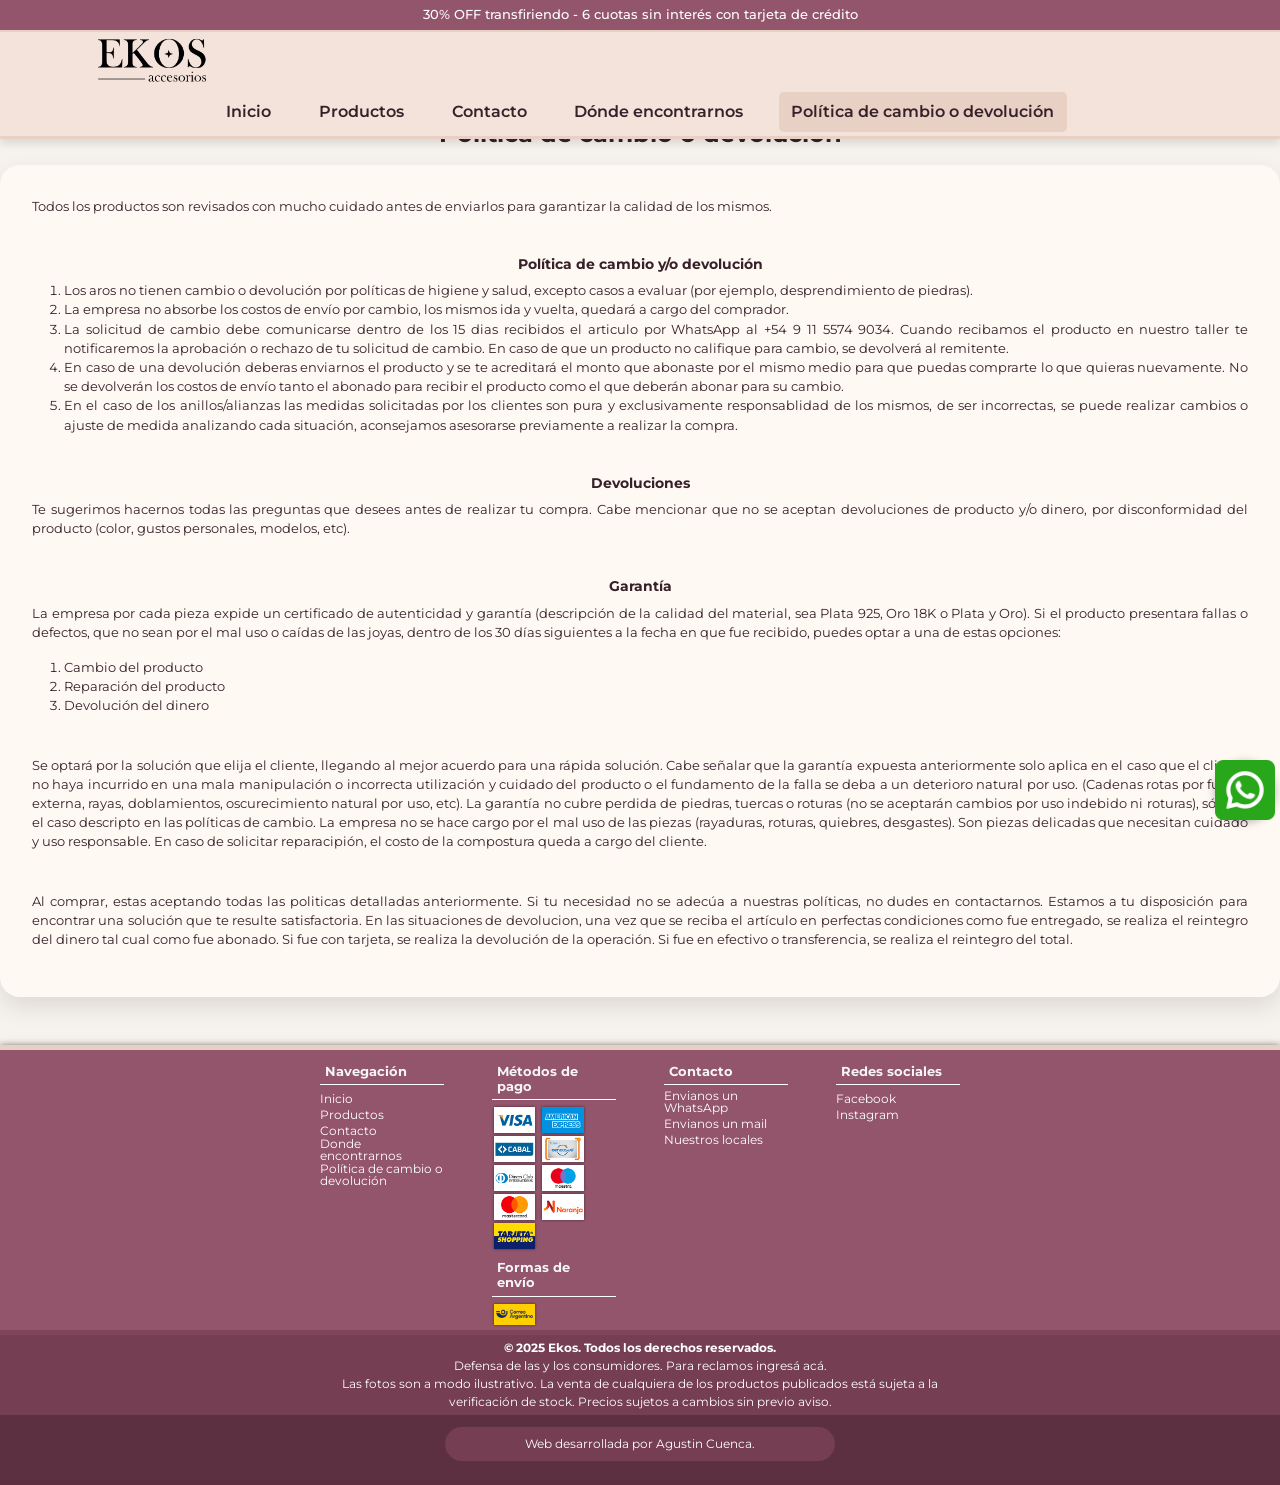
==== pages/cambio-dev.html @ c3f87c83 "feat | sitemap agregado y modificaciones de scss" ====
<!DOCTYPE html>
<html lang="es">
<head>
    <!-- metadatos -->
    <meta charset="UTF-8">
    <meta name="viewport" content="width=device-width, initial-scale=1.0">
    <meta name="description" content="Bienvenido a EKOS Accesorios. Tienda online de joyería fina. Encontrá collares, aros y pulseras de diseño con envíos a todo el país. 30% OFF transferencia - 6 cuotas sin interés. ¡Conoce más!">
    <meta name="keywords" content=" ">
    <meta name="author" content="Agustin Cuenca">
    <meta name="robots" content="index, follow">
    <!-- bootstrap -->
    <link href="https://cdn.jsdelivr.net/npm/bootstrap@5.3.6/dist/css/bootstrap.min.css" rel="stylesheet" integrity="sha384-4Q6Gf2aSP4eDXB8Miphtr37CMZZQ5oXLH2yaXMJ2w8e2ZtHTl7GptT4jmndRuHDT" crossorigin="anonymous">  
    <!-- icono --> 
    <link rel="shortcut icon" href="../multimedia/marca/icono4.png">
    <!-- fuentes -->
    <link rel="preconnect" href="https://fonts.googleapis.com">
    <link rel="preconnect" href="https://fonts.gstatic.com" crossorigin>
    <link href="https://fonts.googleapis.com/css2?family=Lexend:wght@100..900&family=Montserrat:ital,wght@0,100..900;1,100..900&display=swap" rel="stylesheet">
    <!-- .css -->
    <link rel="stylesheet" href="../styles/style.css">  
    <title>EKOS - Política de Cambio o Devolución</title>
</head>
<body>
    <section class="page-container"> 
        <header>
            <section class="top-bar">
                <p>30% OFF transfiriendo - 6 cuotas sin interés con tarjeta de crédito</p>
            </section>
            <section class="logo">
                <a href="index.html"><img src="../multimedia/marca/logo.png" alt="logo"></a>
            </section>
            <nav>
                <ul>
                    <li><a href="../index.html">Inicio</a></li>
                    <li><a href="./productos.html">Productos</a></li>
                    <li><a href="./contacto.html">Contacto</a></li>
                    <li><a href="./ubicacion.html">Dónde encontrarnos</a></li>
                    <li><a href="./cambio-dev.html">Política de cambio o devolución</a></li>
                </ul>
            </nav>
        </header>
        <main class="content">
            <h2>Política de cambio o devolución</h2>
            <section class="politica">
                <p>Todos los productos son revisados con mucho cuidado antes de enviarlos para garantizar la calidad de los mismos.</p><br>

                <h4>Política de cambio y/o devolución</h4>
                <ol>
                    <li>Los aros no tienen cambio o devolución por políticas de higiene y salud, excepto casos a evaluar (por ejemplo, desprendimiento de piedras).</li>
                    <li>La empresa no absorbe los costos de envío por cambio, los mismos ida y vuelta, quedará a cargo del comprador.</li>
                    <li>La solicitud de cambio debe comunicarse dentro de los 15 dias recibidos el articulo por WhatsApp al +54 9 11 5574 9034. Cuando recibamos el producto en nuestro taller te notificaremos la aprobación o rechazo de tu solicitud de cambio. En caso de que un producto no califique para cambio, se devolverá al remitente.</li>
                    <li>En caso de una devolución deberas enviarnos el producto y se te acreditará el monto que abonaste por el mismo medio para que puedas comprarte lo que quieras nuevamente. No se devolverán los costos de envío tanto el abonado para recibir el producto como el que deberán abonar para su cambio.</li>
                    <li>En el caso de los anillos/alianzas las medidas solicitadas por los clientes son pura y exclusivamente responsablidad de los mismos, de ser incorrectas, se puede realizar cambios o ajuste de medida analizando cada situación, aconsejamos asesorarse previamente a realizar la compra.</li>
                </ol><br>

                <h4>Devoluciones</h4>
                <p>Te sugerimos hacernos todas las preguntas que desees antes de realizar tu compra. Cabe mencionar que no se aceptan devoluciones de producto y/o dinero, por disconformidad del producto (color, gustos personales, modelos, etc).</p><br>
                
                <h4>Garantía</h4>
                <p>La empresa por cada pieza expide un certificado de autenticidad y garantía (descripción de la calidad del material, sea Plata 925, Oro 18K o Plata y Oro). Si el producto presentara fallas o defectos, que no sean por el mal uso o caídas de las joyas, dentro de los 30 días siguientes a la fecha en que fue recibido, puedes optar a una de estas opciones:</p>
                <ol>
                    <li>Cambio del producto</li>
                    <li>Reparación del producto</li>
                    <li>Devolución del dinero</li>
                </ol>
                
                <br>

                <p>Se optará por la solución que elija el cliente, llegando al mejor acuerdo para una rápida solución. Cabe señalar que la garantía expuesta anteriormente solo aplica en el caso que el cliente no haya incurrido en una mala manipulación o incorrecta utilización y cuidado del producto o el fundamento de la falla se deba a un deterioro natural por uso. (Cadenas rotas por fuerza externa, rayas, doblamientos, oscurecimiento natural por uso, etc). La garantía no cubre perdida de piedras, tuercas o roturas (no se aceptarán cambios por uso indebido ni roturas), sólo en el caso descripto en las políticas de cambio. La empresa no se hace cargo por el mal uso de las piezas (rayaduras, roturas, quiebres, desgastes). Son piezas delicadas que necesitan cuidado y uso responsable. En caso de solicitar reparacipión, el costo de la compostura queda a cargo del cliente.</p>
                
                <br>

                <p>Al comprar, estas aceptando todas las politicas detalladas anteriormente. Si tu necesidad no se adecúa a nuestras políticas, no dudes en contactarnos. Estamos a tu disposición para encontrar una solución que te resulte satisfactoria. En las situaciones de devolucion, una vez que se reciba el artículo en perfectas condiciones como fue entregado, se realiza el reintegro del dinero tal cual como fue abonado. Si fue con tarjeta, se realiza la devolución de la operación. Si fue en efectivo o transferencia, se realiza el reintegro del total.</p>
                
            </section>
            <!-- whatsapp button -->
            <a href="https://wa.me/+5491155749034?text=¡Hola!%20me%20interesa%20un%20producto%20de%20EKOS" class="whatsapp-float" target="_blank" title="Contactanos por WhatsApp"><img src="../multimedia/redes sociales/whatsapp-verde.png" alt="WhatsApp" ></a>
        </main>
        <footer>
            <section class="shallow-footer">
                <!-- columna de navegación -->
                <section class="footer-column">
                    <h3>Navegación</h3>
                    <ul>
                        <li><a href="../index.html">Inicio</a></li>
                        <li><a href="../pages/productos.html">Productos</a></li>
                        <li><a href="../pages/contacto.html">Contacto</a></li>
                        <li><a href="../pages/ubicacion.html">Donde encontrarnos</a></li>
                        <li><a href="../pages/cambio-dev.html">Política de cambio o devolución</a></li>
                    </ul>
                </section>
                <!-- columna de métodos de pago y formas de envío -->
                <section class="footer-column">
                    <h3>Métodos de pago</h3>
                        <img src="../multimedia/metodos de pago/visa.png" alt="visa" title="Visa">
                        <img src="../multimedia/metodos de pago/american-express.png" alt="american express" title="American Express">
                        <img src="../multimedia/metodos de pago/cabal-png.png" alt="cabal" title="Cabal">
                        <img src="../multimedia/metodos de pago/cencosud.png" alt="cencosud" title="Cencosud">
                        <img src="../multimedia/metodos de pago/diners-club.png" alt="diners club" title="Diners Club">
                        <img src="../multimedia/metodos de pago/maestro.png" alt="maestro" title="Maestro">
                        <img src="../multimedia/metodos de pago/mastercard.png" alt="mastercard" title="Mastercard">
                        <img src="../multimedia/metodos de pago/naranja.png" alt="naranja" title="Naranja">
                        <img src="../multimedia/metodos de pago/tarjeta-shopping.png" alt="tarjeta shopping" title="Tarjeta Shopping">
                    <h3>Formas de envío</h3>
                        <img src="../multimedia/formas de envio/correo-argentino.png" alt="correo argentino" title="Correo Argentino">
                </section>
                <!-- columna de contacto -->
                <section class="footer-column">
                    <h3>Contacto</h3>
                    <ul>
                        <li><a href="https://wa.me/+5491155749034?text=¡Hola!%20me%20interesa%20un%20producto%20de%20EKOS" target="_blank">Envianos un WhatsApp</a></li>
                        <li><a href="https://mail.google.com/mail/?view=cm&fs=1&to=ekos.baires@gmail.com" target="_blank">Envianos un mail</a></li>
                        <li><a href="../pages/ubicacion.html">Nuestros locales</a></li>
                    </ul>
                </section>
                <!-- columna de redes sociales -->
                <section class="footer-column">
                    <h3>Redes sociales</h3>
                    <ul>
                        <li><a href="">Facebook</a></li>
                        <li><a href="https://www.instagram.com/ekos.accs?utm_source=ig_web_button_share_sheet&igsh=ZDNlZDc0MzIxNw==" target="_blank">Instagram</a></li>
                    </ul>
                </section>
            </section>
            <section class="deep-footer">
                <p><b>&copy; 2025 Ekos. Todos los derechos reservados.</b></p>
                <p>Defensa de las y los consumidores. Para reclamos <a href="https://autogestion.produccion.gob.ar/consumidores" target="_blank">ingresá acá</a>.</p>
                <p>Las fotos son a modo ilustrativo. La venta de cualquiera de los productos publicados está sujeta a la verificación de stock. Precios sujetos a cambios sin previo aviso.</p>
            </section>
            <section class="creator">
                <p>Web desarrollada por Agustin Cuenca.</p>
            </section>
        </footer>
    </section>
    <script src="../scripts/main.js"></script>
    <script src="https://cdn.jsdelivr.net/npm/bootstrap@5.3.6/dist/js/bootstrap.bundle.min.js" integrity="sha384-j1CDi7MgGQ12Z7Qab0qlWQ/Qqz24Gc6BM0thvEMVjHnfYGF0rmFCozFSxQBxwHKO" crossorigin="anonymous"></script>
</body>
</html>
---- styles/style.css ----
.carousel-wrapper {
  position: relative;
  width: 100%;
  height: auto;
  display: flex;
  margin: 0 auto;
  overflow: hidden;
  max-width: 100vw;
  box-shadow: 0 2px 8px rgba(0, 0, 0, 0.3);
}
.carousel-wrapper .carousel {
  width: 100%;
  overflow: hidden;
  position: relative;
}
.carousel-wrapper .carousel .carousel-images {
  width: 100%;
  overflow: hidden;
}
.carousel-wrapper .carousel .carousel-images .image-track {
  display: flex;
  transition: transform 0.5s ease-in-out;
  width: 100%;
}
.carousel-wrapper .carousel .carousel-images .image-track img {
  width: 100%;
  height: auto;
  object-fit: cover;
  flex-shrink: 0;
}
.carousel-wrapper .image-track img {
  max-height: 20rem;
}
@media (min-width: 768px) {
  .carousel-wrapper {
    /* Tablet styles would go here */
    /* Add your tablet-specific styles if needed */
  }
}
@media (min-width: 1024px) {
  .carousel-wrapper {
    display: flex;
    align-items: center;
    justify-content: center;
    max-width: 1200px;
    margin: 1rem auto;
    gap: 1rem;
  }
  .carousel-wrapper .carousel {
    flex: 1;
    border-radius: 10px;
    box-shadow: 0 2px 8px rgba(0, 0, 0, 0.1);
  }
  .carousel-wrapper .image-track img {
    max-height: 550px;
  }
}

.prev, .next {
  position: absolute;
  top: 50%;
  transform: translateY(-50%);
  font-size: 1.5rem;
  background-color: #f3e3db;
  border: none;
  padding: 0.3rem;
  color: #362029;
  border-radius: 5px;
  cursor: pointer;
  z-index: 2;
}
.prev.prev, .next.prev {
  left: 0;
  border-radius: 0 7px 7px 0;
}
.prev.next, .next.next {
  right: 0;
  border-radius: 7px 0px 0px 7px;
}

@media (min-width: 1024px) {
  .prev, .next {
    font-size: 2rem;
    color: white;
    background-color: #e8d0c4;
    border: none;
    border-radius: 10px;
    cursor: pointer;
    padding: 0.5rem 1rem;
    transition: background-color 0.3s, transform 0.3s ease;
    box-shadow: 0 2px 8px rgba(0, 0, 0, 0.1);
  }
  .prev:hover, .next:hover {
    background-color: #d6baab;
    transform: scale(1.04);
  }
}
.botones-de-fotos {
  display: none;
}
@media (min-width: 1024px) {
  .botones-de-fotos {
    display: flex;
    justify-content: center;
    gap: 10px;
    margin-top: 1rem;
    margin-bottom: 1rem;
  }
  .botones-de-fotos button {
    width: 14px;
    height: 14px;
    background-color: #e8d0c4;
    border: none;
    border-radius: 50%;
    cursor: pointer;
    transition: background-color 0.3s, transform 0.3s ease;
    box-shadow: 0 2px 8px rgba(0, 0, 0, 0.1);
  }
  .botones-de-fotos button.active, .botones-de-fotos button:hover {
    background-color: #d6baab;
    transform: scale(1.1);
  }
}

.beneficios {
  display: flex;
  flex-direction: column;
  justify-content: center;
  align-items: center;
  gap: 1rem;
  padding: 1.5rem;
  color: #362029;
  text-align: center;
  margin-top: auto;
}
.beneficios section {
  display: flex;
  flex-direction: column;
  align-items: center;
  padding: 0.5em;
  flex-grow: 1;
  margin: 0;
  background-color: #fff9f4;
  width: 100%;
  border-radius: 15px;
  box-shadow: 0 2px 8px rgba(0, 0, 0, 0.1);
}
.beneficios section img {
  width: 3rem;
  padding: 0.3rem;
  filter: brightness(0) saturate(100%) invert(14%) sepia(28%) saturate(798%) hue-rotate(311deg) brightness(92%) contrast(88%);
}
.beneficios section h3 {
  font-size: 0.9rem;
}
.beneficios section p {
  font-size: 0.7rem;
}
.beneficios .beneficio-1, .beneficios .beneficio-2, .beneficios .beneficio-3 {
  position: relative;
}
@media (min-width: 1024px) {
  .beneficios {
    flex-direction: row;
    justify-content: center;
    align-items: flex-start;
    gap: 6em;
    padding: 30px 10px;
    margin: 2rem;
  }
  .beneficios section {
    padding: 1em;
    max-width: 450px;
    border-radius: 20px;
    box-shadow: 0 10px 20px rgba(0, 0, 0, 0.1);
    transition: background-color 0.3s ease;
  }
  .beneficios section img {
    width: 70px;
    margin-bottom: 8px;
    transition: filter 0.3s ease;
  }
  .beneficios section h3 {
    font-size: 1rem;
    margin-bottom: 5px;
    transition: transform 0.3s ease;
  }
  .beneficios section p {
    font-size: 0.8rem;
    transition: transform 0.3s ease;
  }
  .beneficios section:hover {
    background-color: #93556c;
    color: white;
  }
  .beneficios section:hover img {
    filter: brightness(0) invert(1);
  }
  .beneficios section:hover h3, .beneficios section:hover p {
    transform: translateY(-5px);
  }
}

.presentaciones-tipo-de-producto {
  display: grid;
  grid-template-columns: 1fr;
  gap: 1rem;
  padding: 0;
  margin-bottom: 1em;
}
.presentaciones-tipo-de-producto .tipo-de-producto {
  position: relative;
  overflow: hidden;
  box-shadow: 0 2px 8px rgba(0, 0, 0, 0.2);
}
.presentaciones-tipo-de-producto .producto-contenedor {
  position: relative;
  width: 100%;
  height: auto;
}
.presentaciones-tipo-de-producto .producto-contenedor img {
  width: 100%;
  height: 200px;
  object-fit: cover;
  display: block;
}
.presentaciones-tipo-de-producto .producto-contenedor p {
  position: absolute;
  top: 50%;
  left: 50%;
  transform: translate(-50%, -50%);
  margin: 0;
  color: white;
  font-size: 1rem;
  font-weight: bold;
  text-shadow: 0px 2px 10px rgba(0, 0, 0, 0.6);
  z-index: 2;
  text-align: center;
}
@media (min-width: 1024px) {
  .presentaciones-tipo-de-producto {
    grid-template-columns: repeat(3, 1fr);
    gap: 40px;
    padding: 10px 8em;
    margin-bottom: 2em;
  }
  .presentaciones-tipo-de-producto .tipo-de-producto {
    border-radius: 15px;
    box-shadow: 0 10px 20px rgba(0, 0, 0, 0.1);
    transition: transform 0.3s ease;
  }
  .presentaciones-tipo-de-producto .tipo-de-producto:hover {
    transform: scale(1.02);
  }
  .presentaciones-tipo-de-producto .producto-contenedor {
    height: 100%;
  }
  .presentaciones-tipo-de-producto .producto-contenedor img {
    height: 600px;
    border-radius: 15px;
  }
  .presentaciones-tipo-de-producto .producto-contenedor p {
    font-size: 2rem;
  }
  .presentaciones-tipo-de-producto .producto-contenedor::before {
    content: "";
    position: absolute;
    top: 0;
    left: 0;
    width: 100%;
    height: 100%;
    background-color: rgba(0, 0, 0, 0);
    transition: background-color 0.3s ease;
    border-radius: 15px;
    z-index: 1;
    pointer-events: none;
  }
  .presentaciones-tipo-de-producto .tipo-de-producto:hover .producto-contenedor::before {
    background-color: rgba(0, 0, 0, 0.2);
  }
}

.instagram-section {
  display: flex;
  justify-content: center;
  align-items: center;
  margin: 0 0;
  max-width: 100%;
  padding: 2rem;
  flex-direction: column;
  text-align: center;
}
.instagram-section .instagram-link {
  display: flex;
  align-items: center;
  text-decoration: none;
  flex-direction: column;
}
.instagram-section .instagram-link .instagram-icon {
  width: auto;
  height: 3rem;
  filter: brightness(0) saturate(100%) invert(37%) sepia(11%) saturate(1942%) hue-rotate(286deg) brightness(97%) contrast(81%);
  margin: 0 0 0.5rem 0;
}
.instagram-section .instagram-link .instagram-text {
  display: flex;
  flex-direction: column;
  line-height: 1.1;
  text-decoration: none;
  color: #362029;
  align-items: center;
}
.instagram-section .instagram-link .instagram-text .follow-us {
  font-size: 0.8rem;
  pointer-events: none;
}
.instagram-section .instagram-link .instagram-text .account-name {
  font-weight: bold;
  font-size: 1rem;
}
@media (min-width: 1024px) {
  .instagram-section {
    margin: 4rem auto;
    max-width: 500px;
    padding: 1rem 1rem;
    flex-direction: row;
  }
  .instagram-section .instagram-link {
    flex-direction: row;
    transition: filter 0.3s ease;
  }
  .instagram-section .instagram-link .instagram-icon {
    width: 4rem;
    height: auto;
    margin-right: 0.75rem;
    transition: transform 0.3s ease, filter 0.3s ease;
  }
  .instagram-section .instagram-link .instagram-text {
    align-items: flex-start;
    transition: transform 0.3s ease;
  }
  .instagram-section .instagram-link .instagram-text .follow-us {
    font-size: 1rem;
  }
  .instagram-section .instagram-link .instagram-text .account-name {
    font-size: 1.5rem;
  }
  .instagram-section .instagram-link:hover .instagram-icon {
    transform: scale(1.05);
    filter: brightness(0) saturate(100%) invert(28%) sepia(13%) saturate(1589%) hue-rotate(287deg) brightness(97%) contrast(95%);
    cursor: pointer;
  }
  .instagram-section .instagram-link:hover .instagram-text {
    cursor: pointer;
    transform: rotate(2deg);
  }
}

.newsletter {
  display: flex;
  flex-direction: column;
  align-items: center;
  justify-content: center;
  gap: 0.3rem;
  margin: 2rem 0;
  width: 100%;
  padding: 0 1rem;
}
.newsletter label {
  color: #362029;
  font-size: 0.8rem;
}
.newsletter input[type=email] {
  padding: 0.8rem;
  border: 1px solid #ddd;
  border-radius: 10px;
  font-size: 0.8rem;
  width: 100%;
  transition: border-color 0.3s ease;
}
.newsletter input[type=email]:focus {
  border-color: #93556c;
  outline: none;
}
.newsletter button {
  font-size: 0.8rem;
  background-color: #93556c;
  color: white;
  font-weight: bold;
  padding: 0.3rem 0.3rem;
  border: none;
  border-radius: 6px;
  cursor: pointer;
  transition: background-color 0.3s ease;
  width: 100%;
  max-width: 200px;
}
.newsletter button:active {
  background-color: #80475b;
}
@media (min-width: 1024px) {
  .newsletter {
    flex-direction: row;
    gap: 0px;
    margin: 4rem 0;
    padding: 0;
  }
  .newsletter label {
    margin-right: 1rem;
  }
  .newsletter input[type=email] {
    font-size: 1rem;
    width: 400px;
    border-radius: 10px 0 0 10px;
  }
  .newsletter button {
    font-size: 1rem;
    padding: 0.8rem 1.2rem;
    border: 1px solid #93556c;
    border-radius: 0 10px 10px 0;
    width: auto;
    max-width: none;
  }
  .newsletter button:hover {
    background-color: #80475b;
  }
  .newsletter button:active {
    background-color: #6d3a4b;
  }
}

.categoria {
  margin: 2rem auto;
  padding: 0 1rem;
  margin-bottom: 2rem;
}
.categoria h3 {
  font-size: 0.8rem;
  text-align: left;
}
.categoria .galeria-productos {
  display: grid;
  grid-template-columns: repeat(2, 1fr);
  gap: 0.5rem;
}
.categoria .galeria-productos .producto {
  text-align: center;
  padding: 5px;
  background-color: #fff9f4;
  box-shadow: 0 2px 8px rgba(0, 0, 0, 0.1);
  transition: transform 0.2s ease;
  border-radius: 10px;
}
.categoria .galeria-productos .producto:hover {
  transform: scale(1.03);
}
.categoria .galeria-productos .producto img {
  width: 100%;
  max-width: 320px;
  aspect-ratio: 1/1;
  object-fit: cover;
  border-radius: 10px;
}
.categoria .galeria-productos .producto .nombre-producto {
  font-weight: 600;
  margin: 0.3rem;
  font-size: 0.8rem;
}
.categoria .galeria-productos .producto .precio-producto {
  display: flex;
  justify-content: start;
  font-size: 0.8rem;
  color: #444;
  margin: 0;
  padding: 0.2rem;
  border-top: 1px solid #362029;
}
@media (min-width: 1024px) {
  .categoria {
    margin: 1rem auto;
    padding: 0.5rem 4rem 4rem 4rem;
    max-width: 60rem;
    margin-bottom: 4rem;
    background-color: #f3e3db;
    border-radius: 15px;
    box-shadow: 0 2px 8px rgba(0, 0, 0, 0.2);
  }
  .categoria h3 {
    font-size: 25px;
  }
  .categoria .galeria-productos {
    grid-template-columns: repeat(auto-fit, minmax(220px, 1fr));
    gap: 30px;
  }
  .categoria .galeria-productos .producto {
    padding: 10px;
  }
  .categoria .galeria-productos .producto img {
    max-width: 300px;
  }
  .categoria .galeria-productos .producto .nombre-producto {
    margin: 10px 0 5px;
    font-size: 1.2rem;
  }
  .categoria .galeria-productos .producto .precio-producto {
    font-size: 1rem;
  }
}

.contacto-container {
  display: flex;
  justify-content: center;
  align-items: stretch;
  flex-wrap: wrap;
  gap: 2rem;
  margin: 3rem 1rem;
}
.contacto-container .contacto-info, .contacto-container .contacto-formulario {
  flex: 1;
  display: flex;
  flex-direction: column;
  background-color: #fff9f4;
  border-radius: 15px;
  box-shadow: 0 5px 15px rgba(0, 0, 0, 0.1);
}
.contacto-container .contacto-info, .contacto-container .contacto-formulario {
  min-width: 250px;
  max-width: 100%;
  padding: 1rem;
  min-height: 30em;
}
@media (min-width: 768px) {
  .contacto-container {
    gap: 3rem;
    margin: 3rem 2rem;
  }
  .contacto-container .contacto-info, .contacto-container .contacto-formulario {
    min-width: 280px;
    padding: 1.5rem;
    min-height: 35em;
  }
}
@media (min-width: 1024px) {
  .contacto-container {
    gap: 5rem;
    margin-top: 2rem;
    margin-bottom: 5rem;
  }
  .contacto-container .contacto-info, .contacto-container .contacto-formulario {
    min-width: 300px;
    max-width: 500px;
    padding: 2rem;
    border-radius: 20px;
    box-shadow: 0 10px 25px rgba(0, 0, 0, 0.1);
    min-height: 40em;
  }
}

.contacto-info h4, .contacto-info .contacto-formulario h4 {
  text-align: center;
  color: #362029;
}
.contacto-info p {
  text-align: center;
}
.contacto-info .info-item {
  display: flex;
  align-items: center;
  justify-content: left;
  background-color: white;
  border: 1px solid #ddd;
}
.contacto-info .info-item a {
  display: flex;
  align-items: center;
  text-decoration: none;
}
.contacto-info .info-item a p {
  margin: 0;
  display: flex;
  align-items: center;
  height: 100%;
  font-weight: 600;
  color: #362029;
  transition: color 0.3s ease;
}
.contacto-info .info-item a p:hover {
  color: #93556c;
  cursor: pointer;
}
.contacto-info .info-item img {
  height: auto;
  filter: invert(40%) sepia(15%) saturate(1342%) hue-rotate(286deg) brightness(90%) contrast(86%);
  transition: filter 0.3s ease;
}
.contacto-info .info-item img:hover {
  filter: invert(30%) sepia(22%) saturate(1080%) hue-rotate(288deg) brightness(95%) contrast(82%);
  cursor: pointer;
}
.contacto-info h4, .contacto-info .contacto-formulario h4 {
  font-size: 1rem;
  margin-bottom: 1rem;
}
.contacto-info p {
  font-size: 0.8rem;
}
.contacto-info .info-item {
  margin-top: 1.5em;
  border-radius: 8px;
  padding: 0.5rem;
}
.contacto-info .info-item img {
  width: 35px;
  margin-right: 0.8rem;
}
.contacto-info .info-item p {
  font-size: 0.8rem;
}
@media (min-width: 1024px) {
  .contacto-info h4, .contacto-info .contacto-formulario h4 {
    font-size: 1.5rem;
    margin-bottom: 1.5rem;
  }
  .contacto-info .info-item {
    margin-top: 2.5em;
    border-radius: 10px;
    padding: 1rem;
  }
  .contacto-info .info-item img {
    width: 50px;
    margin-right: 1rem;
  }
  .contacto-info .info-item p {
    font-size: 1rem;
  }
}

.contacto-formulario input[type=text], .contacto-formulario input[type=email], .contacto-formulario textarea {
  width: 100%;
  border: 1px solid #ddd;
  border-radius: 10px;
  transition: border-color 0.3s ease;
  resize: none;
}
.contacto-formulario input[type=text]:focus, .contacto-formulario input[type=email]:focus, .contacto-formulario textarea:focus {
  border-color: #93556c;
  outline: none;
}
.contacto-formulario label {
  display: block;
  margin: 1rem 0 0.3rem;
  font-weight: 600;
  color: #362029;
  font-size: 0.8rem;
}
.contacto-formulario input[type=text], .contacto-formulario input[type=email], .contacto-formulario textarea {
  padding: 0.3rem;
  font-size: 0.8rem;
}
.contacto-formulario textarea {
  height: 150px;
}
.contacto-formulario input[type=submit] {
  margin-top: 1.5rem;
  background-color: #93556c;
  color: white;
  font-weight: bold;
  padding: 0.8rem 1.2rem;
  border: none;
  border-radius: 10px;
  cursor: pointer;
  width: 100%;
  transition: background-color 0.3s ease;
  font-size: 0.8rem;
}
.contacto-formulario input[type=submit]:hover {
  background-color: #80475b;
}
@media (min-width: 1024px) {
  .contacto-formulario label {
    font-size: 1rem;
  }
  .contacto-formulario input[type=text], .contacto-formulario input[type=email], .contacto-formulario textarea {
    padding: 0.8rem;
    font-size: 1rem;
  }
  .contacto-formulario input[type=submit] {
    font-size: 1rem;
  }
}

.local {
  max-width: 100%;
  margin: 2rem 1rem;
  padding: 1rem;
  border-radius: 20px;
  background-color: #fff9f4;
  margin-bottom: 2rem;
  box-shadow: 0 10px 25px rgba(0, 0, 0, 0.1);
  font-size: 0.8rem;
  box-sizing: border-box;
}
.local h4 {
  margin-top: 0.5em;
  font-size: 1.2em;
  margin-bottom: 1.5rem;
}
.local p {
  margin-bottom: 1rem;
  font-size: 1em;
}
.local .content h3 {
  text-align: center;
  margin-bottom: 1em;
  margin-top: 1.5rem;
  font-size: 1rem;
}
.local .mapa-container {
  position: relative;
  overflow: hidden;
  border-radius: 10px;
  margin-top: 1.5rem;
}
.local .mapa-container iframe {
  width: 100%;
  height: 150px;
  border: none;
  border-radius: 10px;
}
@media (min-width: 1024px) {
  .local {
    max-width: 1500px;
    margin: 0 auto;
    padding: 2rem;
    margin-bottom: 3rem;
    font-size: 1rem;
  }
  .local h4 {
    font-size: 1.5rem;
  }
  .local .content h3 {
    margin-top: 1em;
  }
  .local .mapa-container iframe {
    height: 400px;
  }
}

.politica {
  border-radius: 20px;
  background-color: #fff9f4;
  box-shadow: 0 10px 25px rgba(0, 0, 0, 0.1);
  text-align: justify;
  max-width: 100%;
  margin: 2rem 1rem 0 1rem;
  padding: 1rem;
  margin-bottom: 2rem;
  box-sizing: border-box;
}
.politica p, .politica li {
  font-size: 0.8rem;
}
.politica h4 {
  font-size: 0.9rem;
}
@media (min-width: 1024px) {
  .politica {
    max-width: 1500px;
    margin: 0 auto;
    padding: 2rem;
    margin-bottom: 3rem;
  }
}

.top-bar {
  position: fixed;
  top: 0;
  left: 0;
  width: 100%;
  z-index: 1100;
  overflow: hidden;
  background-color: #93556c;
  color: white;
  border-bottom: 2px solid #e8d0c4;
  transition: transform 0.1s ease;
  font-size: 1rem;
  height: auto;
  padding: 3px;
}
.top-bar p {
  margin: 0;
  font-weight: 500;
  font-size: inherit;
  transition: text-shadow 0.3s ease;
  font-size: 0.5rem;
}
.top-bar.hidden {
  transform: translateY(-100%);
}
@media (min-width: 1024px) {
  .top-bar {
    height: 2rem;
    display: flex;
    justify-content: center;
    align-items: center;
    padding: 0;
  }
  .top-bar p {
    font-size: 0.8rem;
  }
  .top-bar p:hover {
    text-shadow: 0 0 10px rgba(255, 255, 255, 0.8);
  }
}

header {
  position: fixed;
  z-index: 1000;
  width: 100%;
  background-color: #f3e3db;
  border-bottom: 0.1875rem solid #e8d0c4;
  box-shadow: 0 0.3125rem 0.5rem rgba(0, 0, 0, 0.1);
  display: grid;
  grid-template-rows: auto auto auto;
  margin-top: 0rem;
  text-align: center;
}
header section {
  display: flex;
  justify-content: center;
  align-items: center;
}
header .logo img {
  height: auto;
  transition: transform 0.3s ease;
  width: 7rem;
  margin: 10px;
}
header nav {
  display: flex;
  justify-content: center;
  align-items: center;
  flex-wrap: wrap;
  width: 100%;
}
header nav ul {
  list-style: none;
  display: flex;
  flex-wrap: wrap;
  justify-content: center;
  padding: 0;
  margin: 0;
  gap: 0.2rem;
}
header nav ul li {
  display: flex;
  justify-content: center;
  align-items: center;
}
header nav ul li a {
  font-weight: 600;
  text-decoration: none;
  color: #362029;
  display: inline-block;
  border-radius: 5px;
  transition: background-color 0.3s;
  font-size: 0.7rem;
  margin: 0.2rem;
  padding: 0.2em 0.7em;
}
header nav ul li a.active {
  background-color: #e8d0c4;
}
@media (min-width: 1024px) {
  header {
    top: 1.4em;
    display: flex;
    align-items: center;
    justify-content: space-between;
    flex-wrap: wrap;
    padding: 0.1em 1em;
    transition: top 0.1s ease;
  }
  header.shifted-up {
    top: 0;
  }
  header .menu-toggle {
    display: none;
  }
  header .logo {
    margin-left: 5em;
    margin-top: 0.5rem;
  }
  header .logo img {
    max-width: 8em;
    margin: 0.3rem 0;
  }
  header .logo img:hover {
    transform: scale(0.98);
  }
  header nav ul {
    gap: 1em;
  }
  header nav ul li a {
    padding: 0.5em 0.8em;
    font-size: 1em;
    border-radius: 0.3125rem;
  }
  header nav ul li a:hover {
    background-color: #e8d0c4;
  }
}

.shallow-footer {
  font-optical-sizing: auto;
  text-align: left;
  color: white;
  border-top: 0.3125rem solid #e8d0c4;
  display: grid;
  box-sizing: border-box;
  /* Mobile styles (base) */
  background-color: #8c4e63;
  grid-template-columns: repeat(2, 1fr);
  grid-template-rows: repeat(2, auto);
  gap: 1rem;
  padding: 0.5rem;
  box-shadow: 0 0.1rem 0.4rem rgba(0, 0, 0, 0.6);
}
.shallow-footer h3 {
  text-align: left;
  border-bottom: 1px solid white;
  color: #f5f5f5;
  margin: 0;
}
.shallow-footer .footer-column ul {
  list-style: none;
  padding: 0;
  margin: 0;
}
.shallow-footer .footer-column ul li a {
  text-decoration: none;
  color: white;
  display: inline-block;
}
.shallow-footer img {
  filter: drop-shadow(0 0 0.1rem rgba(0, 0, 0, 0.5));
}
.shallow-footer ::selection {
  background-color: white;
  color: #8c4e63;
}
.shallow-footer h3 {
  font-size: 0.7rem;
  padding: 0.2rem;
}
.shallow-footer .footer-column ul li {
  line-height: 1;
}
.shallow-footer .footer-column ul li a {
  font-size: 0.7rem;
}
.shallow-footer img {
  max-width: 1.5rem;
}
@media (min-width: 768px) {
  .shallow-footer {
    /* Tablet styles would go here */
    /* Add your tablet-specific styles if needed */
  }
}
@media (min-width: 1024px) {
  .shallow-footer {
    background-color: #93556c;
    grid-template-columns: repeat(4, 1fr);
    grid-template-rows: auto;
    gap: 3em;
    padding: 0.25rem 20rem;
    box-shadow: 0 0.125rem 0.5rem rgba(0, 0, 0, 0.8);
  }
  .shallow-footer h3 {
    font-size: 0.8rem;
    padding: 0.3rem;
    margin: 0.3125rem 0;
  }
  .shallow-footer .footer-column ul li a {
    font-size: 0.75rem;
    transition: text-shadow 0.3s ease;
  }
  .shallow-footer .footer-column ul li a:hover {
    text-shadow: 0 0 4px white;
  }
  .shallow-footer img {
    max-width: 2.8rem;
    transition: transform 0.3s ease;
    padding: 0.1rem;
  }
  .shallow-footer img:hover {
    transform: scale(0.95);
  }
  .shallow-footer ::selection {
    color: #93556c;
  }
}

.deep-footer {
  font-optical-sizing: auto;
  text-align: center;
  color: white;
  background-color: #753e52;
  border-top: 5px solid #80455a;
  /* Mobile styles (base) */
  padding: 4px;
}
.deep-footer p {
  margin-bottom: 0;
}
.deep-footer p b, .deep-footer p a {
  font-size: 0.5rem;
}
.deep-footer p a {
  text-decoration: none;
  color: white;
}
.deep-footer ::selection {
  background-color: white;
  color: #93556c;
}
@media (min-width: 768px) {
  .deep-footer {
    /* Tablet styles would go here */
    /* Add your tablet-specific styles if needed */
  }
}
@media (min-width: 1024px) {
  .deep-footer {
    padding: 0.25rem 20rem;
  }
  .deep-footer p {
    font-size: 0.75rem;
  }
  .deep-footer p b, .deep-footer p a {
    font-size: 0.75rem;
  }
  .deep-footer p a {
    transition: text-shadow 0.3s ease;
  }
  .deep-footer p a:hover {
    text-shadow: 0 0 4px white;
  }
}

.creator {
  display: flex;
  justify-content: center;
  background-color: #5c3040;
  text-align: center;
  color: white;
  /* Mobile styles (base) */
  padding: 0.25rem 0rem 2rem 0rem;
}
.creator p {
  display: flex;
  justify-content: center;
  background-color: #753e52;
  border-radius: 20px;
  transition: box-shadow 0.3s ease;
}
.creator p:hover {
  box-shadow: 0 0 10px rgba(255, 255, 255, 0.6);
}
.creator ::selection {
  background-color: white;
  color: #362029;
}
.creator p {
  font-size: 0.5rem;
  margin: 0.3rem;
  padding: 0.5rem 2rem;
}
@media (min-width: 768px) {
  .creator {
    /* Tablet styles would go here */
    /* Add your tablet-specific styles if needed */
  }
}
@media (min-width: 1024px) {
  .creator {
    padding: 0.25rem 0rem 1rem 0rem;
  }
  .creator p {
    font-size: 0.75rem;
    margin: 0.5rem;
    padding: 0.5rem 5rem;
  }
}

* {
  margin: 0;
  padding: 0;
  box-sizing: border-box;
  font-family: "Montserrat", sans-serif;
  font-size: 16px;
}

body {
  padding: 0px;
  height: 100%;
  width: 100%;
  font-optical-sizing: auto;
  color: #362029;
  background-color: #f6f2ed;
}
body .page-container {
  display: flex;
  flex-direction: column;
  min-height: 100vh;
  top: 1rem;
}
body .page-container::selection {
  background-color: #93556c;
  color: white;
}
body .page-container .content {
  flex: 1;
  margin-top: 9rem;
}
body h2, body h3, body h4 {
  text-align: center;
  font-weight: bold;
}
body h2 {
  display: none;
}
body h3 {
  font-size: 1rem;
}
@media (min-width: 1024px) {
  body {
    padding: 0;
    margin-top: 6.5em;
  }
  body .page-container {
    top: 0;
  }
  body .page-container .content {
    margin-top: 0;
  }
  body h2 {
    display: block;
    padding: 1rem;
    margin: 0;
    font-size: 1.5rem;
  }
}

.whatsapp-float {
  position: fixed;
  bottom: 1rem;
  right: 1rem;
  border-radius: 8.75rem;
  z-index: 100;
  box-shadow: 0 0.125rem 0.625rem rgba(0, 0, 0, 0.3);
  display: flex;
}
.whatsapp-float img {
  width: 3rem;
  height: auto;
}
@media (min-width: 1024px) {
  .whatsapp-float {
    bottom: 5rem;
    right: 0.3rem;
    align-items: center;
    justify-content: center;
    transition: transform 0.3s ease;
  }
  .whatsapp-float img {
    width: 3.75rem;
    height: 3.75rem;
  }
  .whatsapp-float:hover {
    transform: scale(1.04);
  }
}

/*_______________________________________________________________________________________________________________________________________________________________________*/

/*# sourceMappingURL=style.css.map */
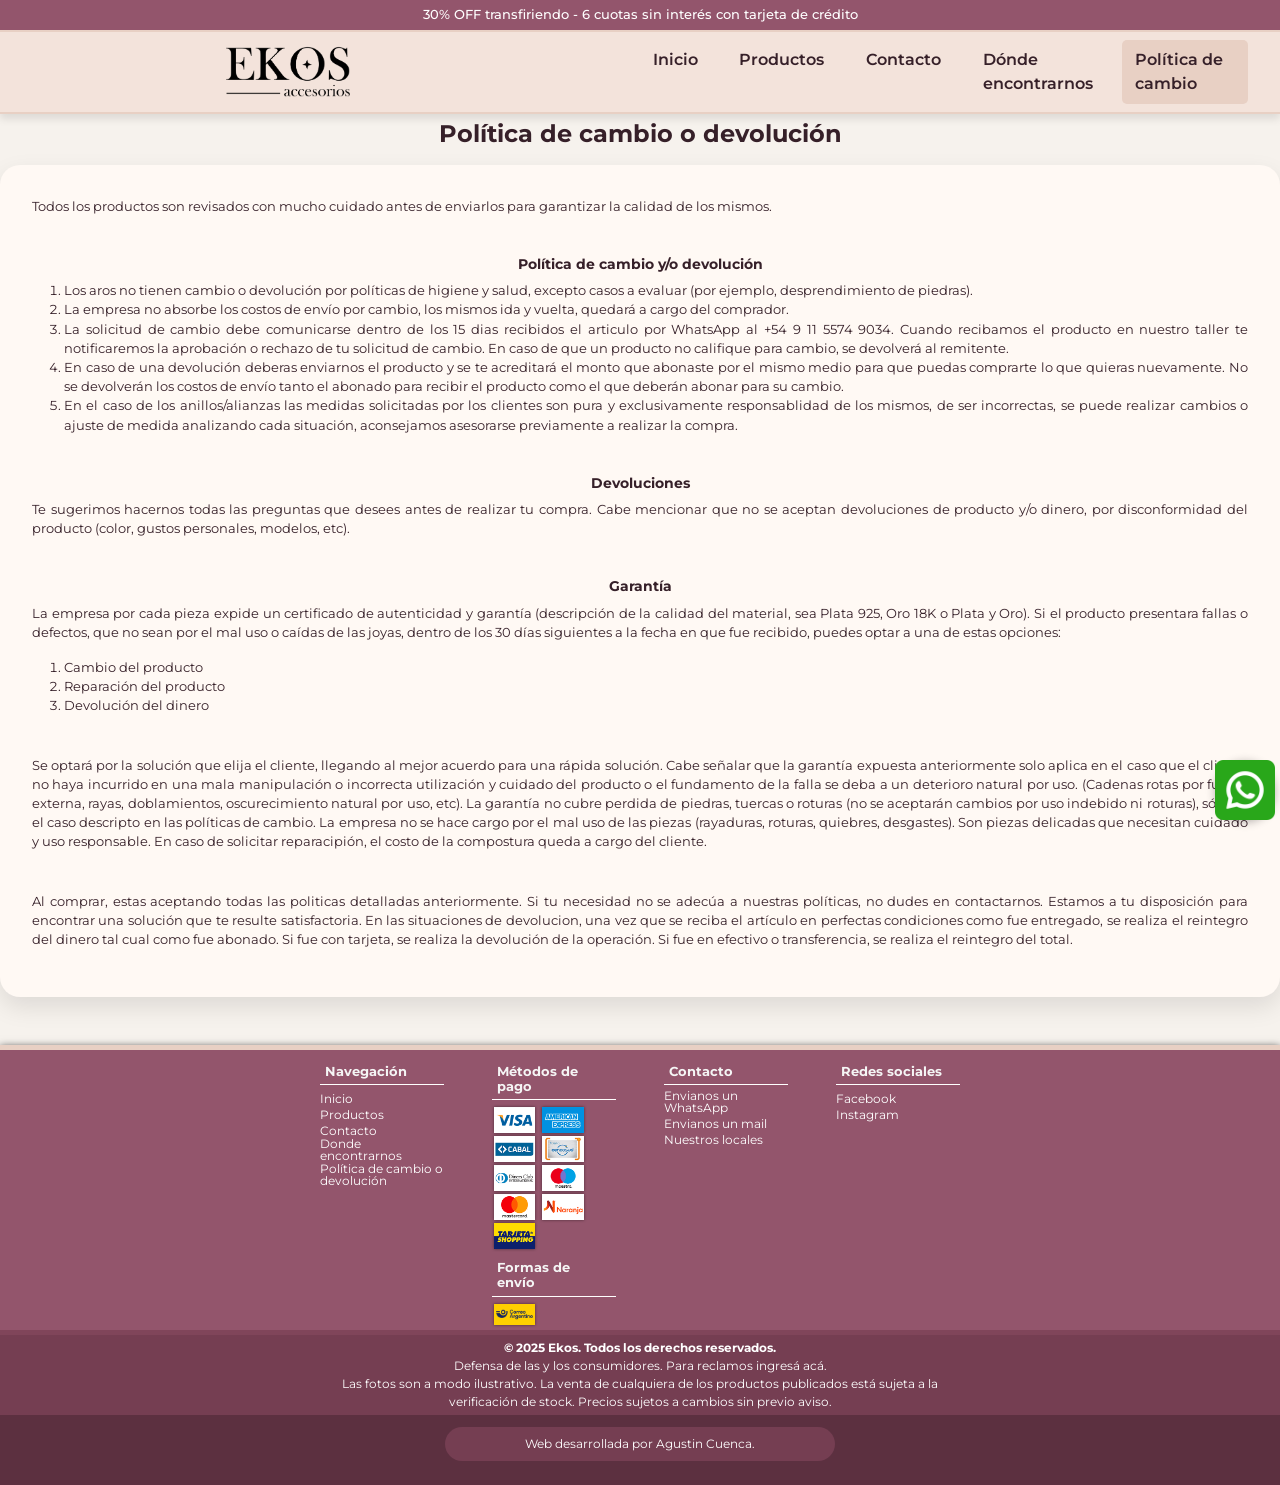
==== commit 93da691a: "feat | menú hamburguesa implementado en mobile responsive" ====
--- a/pages/cambio-dev.html
+++ b/pages/cambio-dev.html
@@ -26,18 +26,34 @@
             <section class="top-bar">
                 <p>30% OFF transfiriendo - 6 cuotas sin interés con tarjeta de crédito</p>
             </section>
-            <section class="logo">
-                <a href="index.html"><img src="../multimedia/marca/logo.png" alt="logo"></a>
-            </section>
-            <nav>
-                <ul>
-                    <li><a href="../index.html">Inicio</a></li>
-                    <li><a href="./productos.html">Productos</a></li>
-                    <li><a href="./contacto.html">Contacto</a></li>
-                    <li><a href="./ubicacion.html">Dónde encontrarnos</a></li>
-                    <li><a href="./cambio-dev.html">Política de cambio o devolución</a></li>
-                </ul>
-            </nav>
+            <div class="header-container">
+                <section class="logo">
+                    <a href="../index.html"><img src="../multimedia/marca/logo.png" alt="logo"></a>
+                </section>
+                <button class="hamburger-btn" aria-label="Menú de navegación">
+                    <span class="hamburger-icon"></span>
+                </button>
+                <nav class="desktop-nav">
+                    <ul>
+                        <li><a href="../index.html">Inicio</a></li>
+                        <li><a href="../pages/productos.html">Productos</a></li>
+                        <li><a href="../pages/contacto.html">Contacto</a></li>
+                        <li><a href="../pages/ubicacion.html">Dónde encontrarnos</a></li>
+                        <li><a href="./cambio-dev.html">Política de cambio</a></li>
+                    </ul>
+                </nav>
+                <div class="mobile-menu-panel">
+                    <button class="close-menu" aria-label="Cerrar menú">✕</button>
+                    <ul>
+                        <li><a href="../index.html">Inicio</a></li>
+                        <li><a href="../pages/productos.html">Productos</a></li>
+                        <li><a href="../pages/contacto.html">Contacto</a></li>
+                        <li><a href="../pages/ubicacion.html">Dónde encontrarnos</a></li>
+                        <li><a href="./cambio-dev.html">Política de cambio</a></li>
+                    </ul>
+                </div>
+                <div class="menu-overlay"></div>
+            </div>
         </header>
         <main class="content">
             <h2>Política de cambio o devolución</h2>
--- a/styles/style.css
+++ b/styles/style.css
@@ -4,14 +4,13 @@
   height: auto;
   display: flex;
   margin: 0 auto;
-  overflow: hidden;
   max-width: 100vw;
-  box-shadow: 0 2px 8px rgba(0, 0, 0, 0.3);
 }
 .carousel-wrapper .carousel {
   width: 100%;
   overflow: hidden;
   position: relative;
+  overflow: hidden;
 }
 .carousel-wrapper .carousel .carousel-images {
   width: 100%;
@@ -34,7 +33,6 @@
 @media (min-width: 768px) {
   .carousel-wrapper {
     /* Tablet styles would go here */
-    /* Add your tablet-specific styles if needed */
   }
 }
 @media (min-width: 1024px) {
@@ -45,11 +43,11 @@
     max-width: 1200px;
     margin: 1rem auto;
     gap: 1rem;
+    padding: 0 50px;
   }
   .carousel-wrapper .carousel {
     flex: 1;
-    border-radius: 10px;
-    box-shadow: 0 2px 8px rgba(0, 0, 0, 0.1);
+    border-radius: 15px;
   }
   .carousel-wrapper .image-track img {
     max-height: 550px;
@@ -63,36 +61,46 @@
   font-size: 1.5rem;
   background-color: #f3e3db;
   border: none;
-  padding: 0.3rem;
+  border-radius: 8px;
+  padding: 0.9rem;
   color: #362029;
-  border-radius: 5px;
   cursor: pointer;
   z-index: 2;
+  width: 1rem;
+  height: 1rem;
+  display: flex;
+  align-items: center;
+  justify-content: center;
 }
 .prev.prev, .next.prev {
-  left: 0;
-  border-radius: 0 7px 7px 0;
+  left: 10px;
 }
 .prev.next, .next.next {
-  right: 0;
-  border-radius: 7px 0px 0px 7px;
+  right: 10px;
 }
 
 @media (min-width: 1024px) {
   .prev, .next {
+    position: absolute;
+    width: 50px;
+    height: 50px;
     font-size: 2rem;
     color: white;
     background-color: #e8d0c4;
-    border: none;
-    border-radius: 10px;
-    cursor: pointer;
-    padding: 0.5rem 1rem;
+    border-radius: 1rem;
+    padding: 0;
     transition: background-color 0.3s, transform 0.3s ease;
     box-shadow: 0 2px 8px rgba(0, 0, 0, 0.1);
   }
+  .prev.prev, .next.prev {
+    left: -25px;
+  }
+  .prev.next, .next.next {
+    right: -25px;
+  }
   .prev:hover, .next:hover {
     background-color: #d6baab;
-    transform: scale(1.04);
+    transform: translateY(-50%) scale(1.04);
   }
 }
 .botones-de-fotos {
@@ -774,36 +782,38 @@
 
 .top-bar {
   position: fixed;
+  display: flex;
+  justify-content: center;
+  align-items: center;
+  text-align: center;
   top: 0;
   left: 0;
   width: 100%;
-  z-index: 1100;
-  overflow: hidden;
+  z-index: 5;
   background-color: #93556c;
   color: white;
   border-bottom: 2px solid #e8d0c4;
-  transition: transform 0.1s ease;
+  transition: all 0.3s ease;
   font-size: 1rem;
   height: auto;
+  min-height: 1.5rem;
   padding: 3px;
+  transform: translateY(0);
 }
 .top-bar p {
   margin: 0;
   font-weight: 500;
-  font-size: inherit;
+  font-size: 0.5rem;
   transition: text-shadow 0.3s ease;
-  font-size: 0.5rem;
+  padding: 0.2rem 0;
 }
 .top-bar.hidden {
   transform: translateY(-100%);
 }
 @media (min-width: 1024px) {
   .top-bar {
+    padding: 0;
     height: 2rem;
-    display: flex;
-    justify-content: center;
-    align-items: center;
-    padding: 0;
   }
   .top-bar p {
     font-size: 0.8rem;
@@ -818,97 +828,209 @@
   z-index: 1000;
   width: 100%;
   background-color: #f3e3db;
-  border-bottom: 0.1875rem solid #e8d0c4;
+  border-bottom: 2px solid #e8d0c4;
   box-shadow: 0 0.3125rem 0.5rem rgba(0, 0, 0, 0.1);
-  display: grid;
-  grid-template-rows: auto auto auto;
-  margin-top: 0rem;
-  text-align: center;
-}
-header section {
+  margin-top: 0;
+  top: var(--header-top, 1.5rem);
+  transition: top 0.3s ease;
+}
+header .header-container {
+  display: flex;
+  flex-direction: column;
+  align-items: center;
+  padding: 0.5rem 1rem;
+  position: relative;
+}
+header .header-container .logo {
+  margin-left: 0 auto;
   display: flex;
   justify-content: center;
-  align-items: center;
-}
-header .logo img {
+}
+header .header-container .logo img {
   height: auto;
+  width: 5rem;
   transition: transform 0.3s ease;
-  width: 7rem;
-  margin: 10px;
-}
-header nav {
-  display: flex;
-  justify-content: center;
-  align-items: center;
-  flex-wrap: wrap;
-  width: 100%;
-}
-header nav ul {
+}
+header .header-container .hamburger-btn {
+  display: block;
+  position: absolute;
+  left: 1rem;
+  top: 50%;
+  background: none;
+  border: none;
+  cursor: pointer;
+  padding: 10px;
+  z-index: 0;
+  transform: translateY(-50%);
+}
+header .header-container .hamburger-btn .hamburger-icon {
+  display: block;
+  width: 25px;
+  height: 3px;
+  background-color: #362029;
+  position: relative;
+  transition: all 0.3s ease;
+}
+header .header-container .hamburger-btn .hamburger-icon::before, header .header-container .hamburger-btn .hamburger-icon::after {
+  content: "";
+  position: absolute;
+  width: 100%;
+  height: 100%;
+  background-color: #362029;
+  transition: all 0.3s ease;
+  left: 0;
+}
+header .header-container .hamburger-btn .hamburger-icon::before {
+  top: -8px;
+  transform-origin: left center;
+}
+header .header-container .hamburger-btn .hamburger-icon::after {
+  top: 8px;
+  transform-origin: left center;
+}
+header .header-container .desktop-nav {
+  display: none;
+  width: 100%;
+}
+header .header-container .desktop-nav ul {
   list-style: none;
   display: flex;
   flex-wrap: wrap;
   justify-content: center;
+  gap: 0.5rem;
   padding: 0;
   margin: 0;
-  gap: 0.2rem;
-}
-header nav ul li {
-  display: flex;
-  justify-content: center;
-  align-items: center;
-}
-header nav ul li a {
+}
+header .header-container .desktop-nav ul li a {
   font-weight: 600;
   text-decoration: none;
   color: #362029;
   display: inline-block;
   border-radius: 5px;
-  transition: background-color 0.3s;
-  font-size: 0.7rem;
-  margin: 0.2rem;
-  padding: 0.2em 0.7em;
-}
-header nav ul li a.active {
+  transition: all 0.3s;
+  font-size: 0.5rem;
+  padding: 0.4rem 0.8rem;
+  background-color: rgba(232, 208, 196, 0.3);
+}
+header .header-container .desktop-nav ul li a.active {
   background-color: #e8d0c4;
 }
+header .header-container .mobile-menu-panel {
+  position: fixed;
+  top: 0;
+  left: -50%;
+  width: 50%;
+  height: 100vh;
+  background-color: #f3e3db;
+  box-shadow: 2px 0 10px rgba(0, 0, 0, 0.1);
+  z-index: 20;
+  transition: left 0.3s ease;
+  padding: 5rem 1rem 1rem;
+  overflow-y: auto;
+}
+header .header-container .mobile-menu-panel .close-menu {
+  position: absolute;
+  top: 1rem;
+  right: 1rem;
+  background: none;
+  border: none;
+  font-size: 1.5rem;
+  color: #362029;
+  cursor: pointer;
+  z-index: 1002;
+}
+header .header-container .mobile-menu-panel ul {
+  list-style: none;
+  padding: 0;
+  margin: 0;
+  display: flex;
+  flex-direction: column;
+  gap: 1rem;
+}
+header .header-container .mobile-menu-panel ul li a {
+  font-weight: 600;
+  text-decoration: none;
+  color: #362029;
+  display: block;
+  padding: 0.8rem;
+  border-radius: 5px;
+  transition: all 0.3s;
+  background-color: rgba(232, 208, 196, 0.3);
+  font-size: 0.9rem;
+}
+header .header-container .mobile-menu-panel ul li a:hover, header .header-container .mobile-menu-panel ul li a.active {
+  background-color: #e8d0c4;
+}
+header .header-container .mobile-menu-panel.active {
+  left: 0;
+}
+header .header-container .menu-overlay {
+  position: fixed;
+  top: 0;
+  left: 0;
+  width: 100%;
+  height: 100%;
+  background-color: rgba(0, 0, 0, 0.5);
+  z-index: 15;
+  opacity: 0;
+  visibility: hidden;
+  transition: all 0.3s ease;
+}
+header .header-container .menu-overlay.active {
+  opacity: 1;
+  visibility: visible;
+  pointer-events: all;
+}
 @media (min-width: 1024px) {
   header {
-    top: 1.4em;
-    display: flex;
-    align-items: center;
-    justify-content: space-between;
-    flex-wrap: wrap;
-    padding: 0.1em 1em;
-    transition: top 0.1s ease;
+    top: var(--header-top, calc(1.7em + 2rem));
   }
   header.shifted-up {
-    top: 0;
-  }
-  header .menu-toggle {
+    top: var(--header-top, 2rem);
+  }
+  header .header-container {
+    flex-direction: row;
+    grid-template-columns: 1fr 1fr;
+    padding: 0.5rem 2rem;
+    display: grid;
+  }
+  header .header-container .hamburger-btn,
+  header .header-container .mobile-menu-panel,
+  header .header-container .menu-overlay {
     display: none;
   }
-  header .logo {
-    margin-left: 5em;
-    margin-top: 0.5rem;
-  }
-  header .logo img {
-    max-width: 8em;
-    margin: 0.3rem 0;
-  }
-  header .logo img:hover {
+  header .header-container .logo {
+    margin-left: 6rem;
+    justify-self: start;
+  }
+  header .header-container .logo img {
+    width: 8rem;
+    margin-left: 6rem;
+  }
+  header .header-container .logo img:hover {
     transform: scale(0.98);
   }
-  header nav ul {
+  header .header-container .desktop-nav {
+    display: block;
+    width: auto;
+  }
+  header .header-container .desktop-nav ul {
+    flex-wrap: nowrap;
+    justify-content: flex-end;
     gap: 1em;
   }
-  header nav ul li a {
+  header .header-container .desktop-nav ul li a {
+    font-size: 1rem;
     padding: 0.5em 0.8em;
-    font-size: 1em;
-    border-radius: 0.3125rem;
-  }
-  header nav ul li a:hover {
+    background-color: transparent;
+  }
+  header .header-container .desktop-nav ul li a:hover {
     background-color: #e8d0c4;
   }
+}
+
+.no-scroll {
+  overflow: hidden;
 }
 
 .shallow-footer {
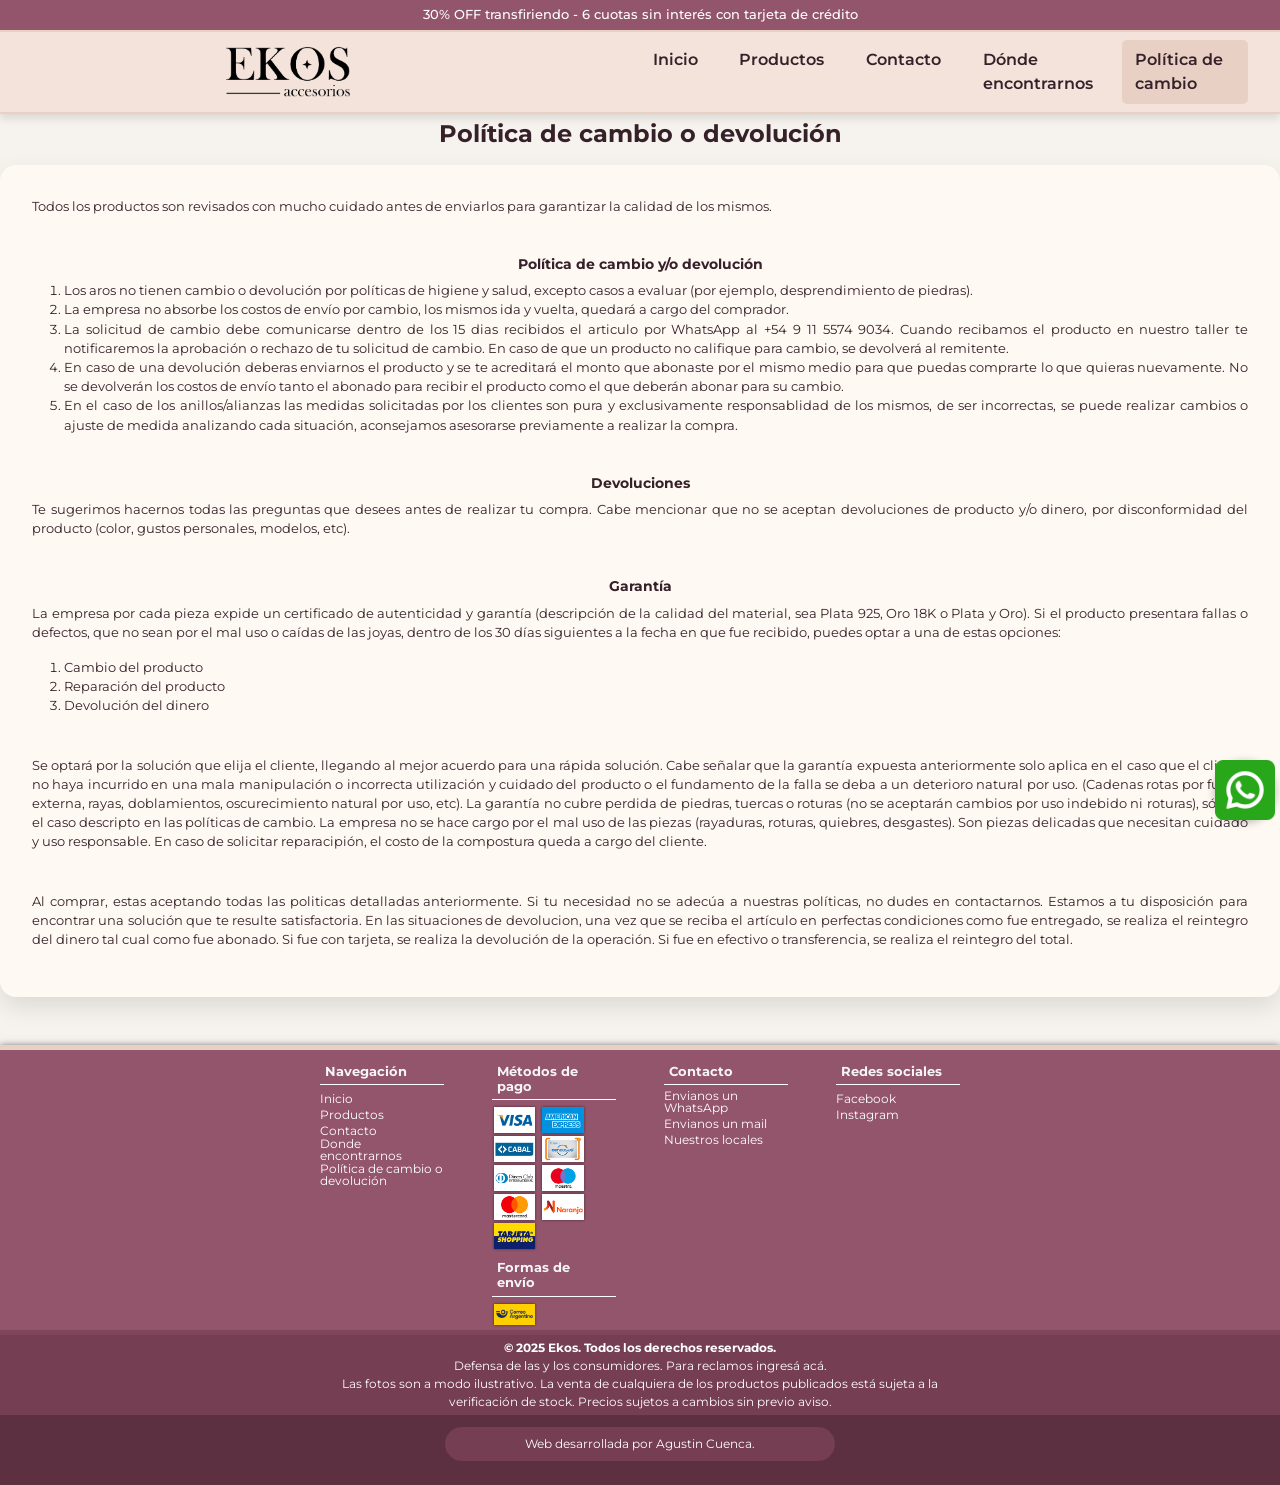
==== commit 202346eb: "feat | body.scss scroll.scss wpp-float.scss agregados | style.scss limpio | prueba.js agregado | key" ====
--- a/pages/cambio-dev.html
+++ b/pages/cambio-dev.html
@@ -1,154 +1,166 @@
 <!DOCTYPE html>
 <html lang="es">
-<head>
-    <!-- metadatos -->
-    <meta charset="UTF-8">
-    <meta name="viewport" content="width=device-width, initial-scale=1.0">
-    <meta name="description" content="Bienvenido a EKOS Accesorios. Tienda online de joyería fina. Encontrá collares, aros y pulseras de diseño con envíos a todo el país. 30% OFF transferencia - 6 cuotas sin interés. ¡Conoce más!">
-    <meta name="keywords" content=" ">
-    <meta name="author" content="Agustin Cuenca">
-    <meta name="robots" content="index, follow">
-    <!-- bootstrap -->
-    <link href="https://cdn.jsdelivr.net/npm/bootstrap@5.3.6/dist/css/bootstrap.min.css" rel="stylesheet" integrity="sha384-4Q6Gf2aSP4eDXB8Miphtr37CMZZQ5oXLH2yaXMJ2w8e2ZtHTl7GptT4jmndRuHDT" crossorigin="anonymous">  
-    <!-- icono --> 
-    <link rel="shortcut icon" href="../multimedia/marca/icono4.png">
-    <!-- fuentes -->
-    <link rel="preconnect" href="https://fonts.googleapis.com">
-    <link rel="preconnect" href="https://fonts.gstatic.com" crossorigin>
-    <link href="https://fonts.googleapis.com/css2?family=Lexend:wght@100..900&family=Montserrat:ital,wght@0,100..900;1,100..900&display=swap" rel="stylesheet">
-    <!-- .css -->
-    <link rel="stylesheet" href="../styles/style.css">  
-    <title>EKOS - Política de Cambio o Devolución</title>
-</head>
-<body>
-    <section class="page-container"> 
-        <header>
-            <section class="top-bar">
-                <p>30% OFF transfiriendo - 6 cuotas sin interés con tarjeta de crédito</p>
-            </section>
-            <div class="header-container">
-                <section class="logo">
-                    <a href="../index.html"><img src="../multimedia/marca/logo.png" alt="logo"></a>
-                </section>
-                <button class="hamburger-btn" aria-label="Menú de navegación">
-                    <span class="hamburger-icon"></span>
-                </button>
-                <nav class="desktop-nav">
-                    <ul>
-                        <li><a href="../index.html">Inicio</a></li>
-                        <li><a href="../pages/productos.html">Productos</a></li>
-                        <li><a href="../pages/contacto.html">Contacto</a></li>
-                        <li><a href="../pages/ubicacion.html">Dónde encontrarnos</a></li>
-                        <li><a href="./cambio-dev.html">Política de cambio</a></li>
-                    </ul>
-                </nav>
-                <div class="mobile-menu-panel">
-                    <button class="close-menu" aria-label="Cerrar menú">✕</button>
-                    <ul>
-                        <li><a href="../index.html">Inicio</a></li>
-                        <li><a href="../pages/productos.html">Productos</a></li>
-                        <li><a href="../pages/contacto.html">Contacto</a></li>
-                        <li><a href="../pages/ubicacion.html">Dónde encontrarnos</a></li>
-                        <li><a href="./cambio-dev.html">Política de cambio</a></li>
-                    </ul>
-                </div>
-                <div class="menu-overlay"></div>
-            </div>
-        </header>
-        <main class="content">
-            <h2>Política de cambio o devolución</h2>
-            <section class="politica">
-                <p>Todos los productos son revisados con mucho cuidado antes de enviarlos para garantizar la calidad de los mismos.</p><br>
+	<head>
+		<!-- metadatos -->
+		<meta charset="UTF-8" />
+		<meta name="viewport" content="width=device-width, initial-scale=1.0" />
+		<meta name="description" content="Bienvenido a EKOS Accesorios. Tienda online de joyería fina. Encontrá collares, aros y pulseras de diseño con envíos a todo el país. 30% OFF transferencia - 6 cuotas sin interés. ¡Conoce más!" />
+		<meta
+			name="keywords"
+			content="joyería, accesorio, accesorios, collar, collares, aro, aros, pulsera, pulseras, bijouterie, tienda online, joya, joyas, moda, diseño, regalo, regalos, Ekos, joyería fina, accesorios de moda, accesorio de moda, comprar joyas, envío a domicilio, cuotas sin interés, ofertas, Argentina, Buenos Aires, Monte Grande, Luis Guillon, Lomas de Zamora, Banfield, Llavallol" />
+		<meta name="author" content="Agustin Cuenca" />
+		<meta name="robots" content="index, follow" />
+		<!-- bootstrap -->
+		<link href="https://cdn.jsdelivr.net/npm/bootstrap@5.3.6/dist/css/bootstrap.min.css" rel="stylesheet" integrity="sha384-4Q6Gf2aSP4eDXB8Miphtr37CMZZQ5oXLH2yaXMJ2w8e2ZtHTl7GptT4jmndRuHDT" crossorigin="anonymous" />
+		<!-- icono -->
+		<link rel="shortcut icon" href="../multimedia/marca/icono4.png" />
+		<!-- fuentes -->
+		<link rel="preconnect" href="https://fonts.googleapis.com" />
+		<link rel="preconnect" href="https://fonts.gstatic.com" crossorigin />
+		<link href="https://fonts.googleapis.com/css2?family=Lexend:wght@100..900&family=Montserrat:ital,wght@0,100..900;1,100..900&display=swap" rel="stylesheet" />
+		<!-- .css -->
+		<link rel="stylesheet" href="../styles/style.css" />
+		<title>EKOS - Política de Cambio o Devolución</title>
+	</head>
+	<body>
+		<section class="page-container">
+			<h1 class="sr-only">Ekos Accesorios</h1>
+			<header>
+				<section class="top-bar">
+					<p>30% OFF transfiriendo - 6 cuotas sin interés con tarjeta de crédito</p>
+				</section>
+				<div class="header-container">
+					<section class="logo">
+						<a href="../index.html"><img src="../multimedia/marca/logo.png" alt="logo" /></a>
+					</section>
+					<button class="hamburger-btn" aria-label="Menú de navegación">
+						<span class="hamburger-icon"></span>
+					</button>
+					<nav class="desktop-nav">
+						<ul>
+							<li><a href="../index.html">Inicio</a></li>
+							<li><a href="../pages/productos.html">Productos</a></li>
+							<li><a href="../pages/contacto.html">Contacto</a></li>
+							<li><a href="../pages/ubicacion.html">Dónde encontrarnos</a></li>
+							<li><a href="./cambio-dev.html">Política de cambio</a></li>
+						</ul>
+					</nav>
+					<div class="mobile-menu-panel">
+						<button class="close-menu" aria-label="Cerrar menú">✕</button>
+						<ul>
+							<li><a href="../index.html">Inicio</a></li>
+							<li><a href="../pages/productos.html">Productos</a></li>
+							<li><a href="../pages/contacto.html">Contacto</a></li>
+							<li><a href="../pages/ubicacion.html">Dónde encontrarnos</a></li>
+							<li><a href="./cambio-dev.html">Política de cambio</a></li>
+						</ul>
+					</div>
+					<div class="menu-overlay"></div>
+				</div>
+			</header>
+			<main class="content">
+				<h2>Política de cambio o devolución</h2>
+				<section class="politica">
+					<p>Todos los productos son revisados con mucho cuidado antes de enviarlos para garantizar la calidad de los mismos.</p>
+					<br />
 
-                <h4>Política de cambio y/o devolución</h4>
-                <ol>
-                    <li>Los aros no tienen cambio o devolución por políticas de higiene y salud, excepto casos a evaluar (por ejemplo, desprendimiento de piedras).</li>
-                    <li>La empresa no absorbe los costos de envío por cambio, los mismos ida y vuelta, quedará a cargo del comprador.</li>
-                    <li>La solicitud de cambio debe comunicarse dentro de los 15 dias recibidos el articulo por WhatsApp al +54 9 11 5574 9034. Cuando recibamos el producto en nuestro taller te notificaremos la aprobación o rechazo de tu solicitud de cambio. En caso de que un producto no califique para cambio, se devolverá al remitente.</li>
-                    <li>En caso de una devolución deberas enviarnos el producto y se te acreditará el monto que abonaste por el mismo medio para que puedas comprarte lo que quieras nuevamente. No se devolverán los costos de envío tanto el abonado para recibir el producto como el que deberán abonar para su cambio.</li>
-                    <li>En el caso de los anillos/alianzas las medidas solicitadas por los clientes son pura y exclusivamente responsablidad de los mismos, de ser incorrectas, se puede realizar cambios o ajuste de medida analizando cada situación, aconsejamos asesorarse previamente a realizar la compra.</li>
-                </ol><br>
+					<h4>Política de cambio y/o devolución</h4>
+					<ol>
+						<li>Los aros no tienen cambio o devolución por políticas de higiene y salud, excepto casos a evaluar (por ejemplo, desprendimiento de piedras).</li>
+						<li>La empresa no absorbe los costos de envío por cambio, los mismos ida y vuelta, quedará a cargo del comprador.</li>
+						<li>La solicitud de cambio debe comunicarse dentro de los 15 dias recibidos el articulo por WhatsApp al +54 9 11 5574 9034. Cuando recibamos el producto en nuestro taller te notificaremos la aprobación o rechazo de tu solicitud de cambio. En caso de que un producto no califique para cambio, se devolverá al remitente.</li>
+						<li>En caso de una devolución deberas enviarnos el producto y se te acreditará el monto que abonaste por el mismo medio para que puedas comprarte lo que quieras nuevamente. No se devolverán los costos de envío tanto el abonado para recibir el producto como el que deberán abonar para su cambio.</li>
+						<li>En el caso de los anillos/alianzas las medidas solicitadas por los clientes son pura y exclusivamente responsablidad de los mismos, de ser incorrectas, se puede realizar cambios o ajuste de medida analizando cada situación, aconsejamos asesorarse previamente a realizar la compra.</li>
+					</ol>
+					<br />
 
-                <h4>Devoluciones</h4>
-                <p>Te sugerimos hacernos todas las preguntas que desees antes de realizar tu compra. Cabe mencionar que no se aceptan devoluciones de producto y/o dinero, por disconformidad del producto (color, gustos personales, modelos, etc).</p><br>
-                
-                <h4>Garantía</h4>
-                <p>La empresa por cada pieza expide un certificado de autenticidad y garantía (descripción de la calidad del material, sea Plata 925, Oro 18K o Plata y Oro). Si el producto presentara fallas o defectos, que no sean por el mal uso o caídas de las joyas, dentro de los 30 días siguientes a la fecha en que fue recibido, puedes optar a una de estas opciones:</p>
-                <ol>
-                    <li>Cambio del producto</li>
-                    <li>Reparación del producto</li>
-                    <li>Devolución del dinero</li>
-                </ol>
-                
-                <br>
+					<h4>Devoluciones</h4>
+					<p>Te sugerimos hacernos todas las preguntas que desees antes de realizar tu compra. Cabe mencionar que no se aceptan devoluciones de producto y/o dinero, por disconformidad del producto (color, gustos personales, modelos, etc).</p>
+					<br />
 
-                <p>Se optará por la solución que elija el cliente, llegando al mejor acuerdo para una rápida solución. Cabe señalar que la garantía expuesta anteriormente solo aplica en el caso que el cliente no haya incurrido en una mala manipulación o incorrecta utilización y cuidado del producto o el fundamento de la falla se deba a un deterioro natural por uso. (Cadenas rotas por fuerza externa, rayas, doblamientos, oscurecimiento natural por uso, etc). La garantía no cubre perdida de piedras, tuercas o roturas (no se aceptarán cambios por uso indebido ni roturas), sólo en el caso descripto en las políticas de cambio. La empresa no se hace cargo por el mal uso de las piezas (rayaduras, roturas, quiebres, desgastes). Son piezas delicadas que necesitan cuidado y uso responsable. En caso de solicitar reparacipión, el costo de la compostura queda a cargo del cliente.</p>
-                
-                <br>
+					<h4>Garantía</h4>
+					<p>La empresa por cada pieza expide un certificado de autenticidad y garantía (descripción de la calidad del material, sea Plata 925, Oro 18K o Plata y Oro). Si el producto presentara fallas o defectos, que no sean por el mal uso o caídas de las joyas, dentro de los 30 días siguientes a la fecha en que fue recibido, puedes optar a una de estas opciones:</p>
+					<ol>
+						<li>Cambio del producto</li>
+						<li>Reparación del producto</li>
+						<li>Devolución del dinero</li>
+					</ol>
 
-                <p>Al comprar, estas aceptando todas las politicas detalladas anteriormente. Si tu necesidad no se adecúa a nuestras políticas, no dudes en contactarnos. Estamos a tu disposición para encontrar una solución que te resulte satisfactoria. En las situaciones de devolucion, una vez que se reciba el artículo en perfectas condiciones como fue entregado, se realiza el reintegro del dinero tal cual como fue abonado. Si fue con tarjeta, se realiza la devolución de la operación. Si fue en efectivo o transferencia, se realiza el reintegro del total.</p>
-                
-            </section>
-            <!-- whatsapp button -->
-            <a href="https://wa.me/+5491155749034?text=¡Hola!%20me%20interesa%20un%20producto%20de%20EKOS" class="whatsapp-float" target="_blank" title="Contactanos por WhatsApp"><img src="../multimedia/redes sociales/whatsapp-verde.png" alt="WhatsApp" ></a>
-        </main>
-        <footer>
-            <section class="shallow-footer">
-                <!-- columna de navegación -->
-                <section class="footer-column">
-                    <h3>Navegación</h3>
-                    <ul>
-                        <li><a href="../index.html">Inicio</a></li>
-                        <li><a href="../pages/productos.html">Productos</a></li>
-                        <li><a href="../pages/contacto.html">Contacto</a></li>
-                        <li><a href="../pages/ubicacion.html">Donde encontrarnos</a></li>
-                        <li><a href="../pages/cambio-dev.html">Política de cambio o devolución</a></li>
-                    </ul>
-                </section>
-                <!-- columna de métodos de pago y formas de envío -->
-                <section class="footer-column">
-                    <h3>Métodos de pago</h3>
-                        <img src="../multimedia/metodos de pago/visa.png" alt="visa" title="Visa">
-                        <img src="../multimedia/metodos de pago/american-express.png" alt="american express" title="American Express">
-                        <img src="../multimedia/metodos de pago/cabal-png.png" alt="cabal" title="Cabal">
-                        <img src="../multimedia/metodos de pago/cencosud.png" alt="cencosud" title="Cencosud">
-                        <img src="../multimedia/metodos de pago/diners-club.png" alt="diners club" title="Diners Club">
-                        <img src="../multimedia/metodos de pago/maestro.png" alt="maestro" title="Maestro">
-                        <img src="../multimedia/metodos de pago/mastercard.png" alt="mastercard" title="Mastercard">
-                        <img src="../multimedia/metodos de pago/naranja.png" alt="naranja" title="Naranja">
-                        <img src="../multimedia/metodos de pago/tarjeta-shopping.png" alt="tarjeta shopping" title="Tarjeta Shopping">
-                    <h3>Formas de envío</h3>
-                        <img src="../multimedia/formas de envio/correo-argentino.png" alt="correo argentino" title="Correo Argentino">
-                </section>
-                <!-- columna de contacto -->
-                <section class="footer-column">
-                    <h3>Contacto</h3>
-                    <ul>
-                        <li><a href="https://wa.me/+5491155749034?text=¡Hola!%20me%20interesa%20un%20producto%20de%20EKOS" target="_blank">Envianos un WhatsApp</a></li>
-                        <li><a href="https://mail.google.com/mail/?view=cm&fs=1&to=ekos.baires@gmail.com" target="_blank">Envianos un mail</a></li>
-                        <li><a href="../pages/ubicacion.html">Nuestros locales</a></li>
-                    </ul>
-                </section>
-                <!-- columna de redes sociales -->
-                <section class="footer-column">
-                    <h3>Redes sociales</h3>
-                    <ul>
-                        <li><a href="">Facebook</a></li>
-                        <li><a href="https://www.instagram.com/ekos.accs?utm_source=ig_web_button_share_sheet&igsh=ZDNlZDc0MzIxNw==" target="_blank">Instagram</a></li>
-                    </ul>
-                </section>
-            </section>
-            <section class="deep-footer">
-                <p><b>&copy; 2025 Ekos. Todos los derechos reservados.</b></p>
-                <p>Defensa de las y los consumidores. Para reclamos <a href="https://autogestion.produccion.gob.ar/consumidores" target="_blank">ingresá acá</a>.</p>
-                <p>Las fotos son a modo ilustrativo. La venta de cualquiera de los productos publicados está sujeta a la verificación de stock. Precios sujetos a cambios sin previo aviso.</p>
-            </section>
-            <section class="creator">
-                <p>Web desarrollada por Agustin Cuenca.</p>
-            </section>
-        </footer>
-    </section>
-    <script src="../scripts/main.js"></script>
-    <script src="https://cdn.jsdelivr.net/npm/bootstrap@5.3.6/dist/js/bootstrap.bundle.min.js" integrity="sha384-j1CDi7MgGQ12Z7Qab0qlWQ/Qqz24Gc6BM0thvEMVjHnfYGF0rmFCozFSxQBxwHKO" crossorigin="anonymous"></script>
-</body>
-</html>+					<br />
+
+					<p>
+						Se optará por la solución que elija el cliente, llegando al mejor acuerdo para una rápida solución. Cabe señalar que la garantía expuesta anteriormente solo aplica en el caso que el cliente no haya incurrido en una mala manipulación o incorrecta utilización y cuidado del producto o el fundamento de la falla se deba a un deterioro natural por uso. (Cadenas rotas por fuerza
+						externa, rayas, doblamientos, oscurecimiento natural por uso, etc). La garantía no cubre perdida de piedras, tuercas o roturas (no se aceptarán cambios por uso indebido ni roturas), sólo en el caso descripto en las políticas de cambio. La empresa no se hace cargo por el mal uso de las piezas (rayaduras, roturas, quiebres, desgastes). Son piezas delicadas que necesitan
+						cuidado y uso responsable. En caso de solicitar reparacipión, el costo de la compostura queda a cargo del cliente.
+					</p>
+
+					<br />
+
+					<p>
+						Al comprar, estas aceptando todas las politicas detalladas anteriormente. Si tu necesidad no se adecúa a nuestras políticas, no dudes en contactarnos. Estamos a tu disposición para encontrar una solución que te resulte satisfactoria. En las situaciones de devolucion, una vez que se reciba el artículo en perfectas condiciones como fue entregado, se realiza el reintegro del
+						dinero tal cual como fue abonado. Si fue con tarjeta, se realiza la devolución de la operación. Si fue en efectivo o transferencia, se realiza el reintegro del total.
+					</p>
+				</section>
+				<!-- whatsapp button -->
+				<a href="https://wa.me/+5491155749034?text=¡Hola!%20me%20interesa%20un%20producto%20de%20EKOS" class="whatsapp-float" target="_blank" title="Contactanos por WhatsApp"><img src="../multimedia/redes sociales/whatsapp-verde.png" alt="WhatsApp" /></a>
+			</main>
+			<footer>
+				<section class="shallow-footer">
+					<!-- columna de navegación -->
+					<section class="footer-column">
+						<h3>Navegación</h3>
+						<ul>
+							<li><a href="../index.html">Inicio</a></li>
+							<li><a href="../pages/productos.html">Productos</a></li>
+							<li><a href="../pages/contacto.html">Contacto</a></li>
+							<li><a href="../pages/ubicacion.html">Donde encontrarnos</a></li>
+							<li><a href="../pages/cambio-dev.html">Política de cambio o devolución</a></li>
+						</ul>
+					</section>
+					<!-- columna de métodos de pago y formas de envío -->
+					<section class="footer-column">
+						<h3>Métodos de pago</h3>
+						<img src="../multimedia/metodos de pago/visa.png" alt="visa" title="Visa" />
+						<img src="../multimedia/metodos de pago/american-express.png" alt="american express" title="American Express" />
+						<img src="../multimedia/metodos de pago/cabal-png.png" alt="cabal" title="Cabal" />
+						<img src="../multimedia/metodos de pago/cencosud.png" alt="cencosud" title="Cencosud" />
+						<img src="../multimedia/metodos de pago/diners-club.png" alt="diners club" title="Diners Club" />
+						<img src="../multimedia/metodos de pago/maestro.png" alt="maestro" title="Maestro" />
+						<img src="../multimedia/metodos de pago/mastercard.png" alt="mastercard" title="Mastercard" />
+						<img src="../multimedia/metodos de pago/naranja.png" alt="naranja" title="Naranja" />
+						<img src="../multimedia/metodos de pago/tarjeta-shopping.png" alt="tarjeta shopping" title="Tarjeta Shopping" />
+						<h3>Formas de envío</h3>
+						<img src="../multimedia/formas de envio/correo-argentino.png" alt="correo argentino" title="Correo Argentino" />
+					</section>
+					<!-- columna de contacto -->
+					<section class="footer-column">
+						<h3>Contacto</h3>
+						<ul>
+							<li><a href="https://wa.me/+5491155749034?text=¡Hola!%20me%20interesa%20un%20producto%20de%20EKOS" target="_blank">Envianos un WhatsApp</a></li>
+							<li><a href="https://mail.google.com/mail/?view=cm&fs=1&to=ekos.baires@gmail.com" target="_blank">Envianos un mail</a></li>
+							<li><a href="../pages/ubicacion.html">Nuestros locales</a></li>
+						</ul>
+					</section>
+					<!-- columna de redes sociales -->
+					<section class="footer-column">
+						<h3>Redes sociales</h3>
+						<ul>
+							<li><a href="">Facebook</a></li>
+							<li><a href="https://www.instagram.com/ekos.accs?utm_source=ig_web_button_share_sheet&igsh=ZDNlZDc0MzIxNw==" target="_blank">Instagram</a></li>
+						</ul>
+					</section>
+				</section>
+				<section class="deep-footer">
+					<p><b>&copy; 2025 Ekos. Todos los derechos reservados.</b></p>
+					<p>Defensa de las y los consumidores. Para reclamos <a href="https://autogestion.produccion.gob.ar/consumidores" target="_blank">ingresá acá</a>.</p>
+					<p>Las fotos son a modo ilustrativo. La venta de cualquiera de los productos publicados está sujeta a la verificación de stock. Precios sujetos a cambios sin previo aviso.</p>
+				</section>
+				<section class="creator">
+					<p>Web desarrollada por Agustin Cuenca.</p>
+				</section>
+			</footer>
+		</section>
+		<script src="../scripts/main.js"></script>
+		<script src="https://cdn.jsdelivr.net/npm/bootstrap@5.3.6/dist/js/bootstrap.bundle.min.js" integrity="sha384-j1CDi7MgGQ12Z7Qab0qlWQ/Qqz24Gc6BM0thvEMVjHnfYGF0rmFCozFSxQBxwHKO" crossorigin="anonymous"></script>
+	</body>
+</html>
--- a/styles/style.css
+++ b/styles/style.css
@@ -1,3 +1,113 @@
+body {
+  padding: 0px;
+  height: 100%;
+  width: 100%;
+  font-optical-sizing: auto;
+  color: #362029;
+  background-color: #f6f2ed;
+}
+body .page-container {
+  display: flex;
+  flex-direction: column;
+  min-height: 100vh;
+  top: 1rem;
+}
+body .page-container::selection {
+  background-color: #93556c;
+  color: white;
+}
+body .page-container .content {
+  flex: 1;
+  margin-top: 9rem;
+}
+body .sr-only {
+  position: absolute;
+  width: 1px;
+  height: 1px;
+  padding: 0;
+  margin: -1px;
+  overflow: hidden;
+  clip: rect(0, 0, 0, 0);
+  border: 0;
+}
+body h2,
+body h3,
+body h4 {
+  text-align: center;
+  font-weight: bold;
+}
+body h2 {
+  display: none;
+}
+body h3 {
+  font-size: 1rem;
+}
+@media (min-width: 1024px) {
+  body {
+    padding: 0;
+    margin-top: 6.5em;
+  }
+  body .page-container {
+    top: 0;
+  }
+  body .page-container .content {
+    margin-top: 0;
+  }
+  body h2 {
+    display: block;
+    padding: 1rem;
+    margin: 0;
+    font-size: 1.5rem;
+  }
+}
+
+::-webkit-scrollbar {
+  width: 7px;
+}
+
+::-webkit-scrollbar-track {
+  background: #f6f2ed;
+}
+
+::-webkit-scrollbar-thumb {
+  background: #93556c;
+  transition: background 0.3s ease;
+}
+
+::-webkit-scrollbar-thumb:hover {
+  background: #80475b;
+}
+
+.whatsapp-float {
+  position: fixed;
+  bottom: 1rem;
+  right: 1rem;
+  border-radius: 8.75rem;
+  z-index: 100;
+  box-shadow: 0 0.125rem 0.625rem rgba(0, 0, 0, 0.3);
+  display: flex;
+}
+.whatsapp-float img {
+  width: 3rem;
+  height: auto;
+}
+@media (min-width: 1024px) {
+  .whatsapp-float {
+    bottom: 5rem;
+    right: 0.3rem;
+    align-items: center;
+    justify-content: center;
+    transition: transform 0.3s ease;
+  }
+  .whatsapp-float img {
+    width: 3.75rem;
+    height: 3.75rem;
+  }
+  .whatsapp-float:hover {
+    transform: scale(1.04);
+  }
+}
+
 .carousel-wrapper {
   position: relative;
   width: 100%;
@@ -29,11 +139,6 @@
 }
 .carousel-wrapper .image-track img {
   max-height: 20rem;
-}
-@media (min-width: 768px) {
-  .carousel-wrapper {
-    /* Tablet styles would go here */
-  }
 }
 @media (min-width: 1024px) {
   .carousel-wrapper {
@@ -54,7 +159,8 @@
   }
 }
 
-.prev, .next {
+.prev,
+.next {
   position: absolute;
   top: 50%;
   transform: translateY(-50%);
@@ -72,15 +178,18 @@
   align-items: center;
   justify-content: center;
 }
-.prev.prev, .next.prev {
+.prev.prev,
+.next.prev {
   left: 10px;
 }
-.prev.next, .next.next {
+.prev.next,
+.next.next {
   right: 10px;
 }
 
 @media (min-width: 1024px) {
-  .prev, .next {
+  .prev,
+  .next {
     position: absolute;
     width: 50px;
     height: 50px;
@@ -92,13 +201,16 @@
     transition: background-color 0.3s, transform 0.3s ease;
     box-shadow: 0 2px 8px rgba(0, 0, 0, 0.1);
   }
-  .prev.prev, .next.prev {
+  .prev.prev,
+  .next.prev {
     left: -25px;
   }
-  .prev.next, .next.next {
+  .prev.next,
+  .next.next {
     right: -25px;
   }
-  .prev:hover, .next:hover {
+  .prev:hover,
+  .next:hover {
     background-color: #d6baab;
     transform: translateY(-50%) scale(1.04);
   }
@@ -164,7 +276,9 @@
 .beneficios section p {
   font-size: 0.7rem;
 }
-.beneficios .beneficio-1, .beneficios .beneficio-2, .beneficios .beneficio-3 {
+.beneficios .beneficio-1,
+.beneficios .beneficio-2,
+.beneficios .beneficio-3 {
   position: relative;
 }
 @media (min-width: 1024px) {
@@ -204,7 +318,8 @@
   .beneficios section:hover img {
     filter: brightness(0) invert(1);
   }
-  .beneficios section:hover h3, .beneficios section:hover p {
+  .beneficios section:hover h3,
+  .beneficios section:hover p {
     transform: translateY(-5px);
   }
 }
@@ -523,15 +638,17 @@
   gap: 2rem;
   margin: 3rem 1rem;
 }
-.contacto-container .contacto-info, .contacto-container .contacto-formulario {
+.contacto-container .contacto-info,
+.contacto-container .contacto-formulario {
   flex: 1;
   display: flex;
   flex-direction: column;
   background-color: #fff9f4;
-  border-radius: 15px;
+  border-radius: 0.5rem;
   box-shadow: 0 5px 15px rgba(0, 0, 0, 0.1);
 }
-.contacto-container .contacto-info, .contacto-container .contacto-formulario {
+.contacto-container .contacto-info,
+.contacto-container .contacto-formulario {
   min-width: 250px;
   max-width: 100%;
   padding: 1rem;
@@ -542,7 +659,8 @@
     gap: 3rem;
     margin: 3rem 2rem;
   }
-  .contacto-container .contacto-info, .contacto-container .contacto-formulario {
+  .contacto-container .contacto-info,
+  .contacto-container .contacto-formulario {
     min-width: 280px;
     padding: 1.5rem;
     min-height: 35em;
@@ -554,17 +672,19 @@
     margin-top: 2rem;
     margin-bottom: 5rem;
   }
-  .contacto-container .contacto-info, .contacto-container .contacto-formulario {
+  .contacto-container .contacto-info,
+  .contacto-container .contacto-formulario {
     min-width: 300px;
     max-width: 500px;
     padding: 2rem;
-    border-radius: 20px;
+    border-radius: 1rem;
     box-shadow: 0 10px 25px rgba(0, 0, 0, 0.1);
     min-height: 40em;
   }
 }
 
-.contacto-info h4, .contacto-info .contacto-formulario h4 {
+.contacto-info h4,
+.contacto-info .contacto-formulario h4 {
   text-align: center;
   color: #362029;
 }
@@ -605,7 +725,8 @@
   filter: invert(30%) sepia(22%) saturate(1080%) hue-rotate(288deg) brightness(95%) contrast(82%);
   cursor: pointer;
 }
-.contacto-info h4, .contacto-info .contacto-formulario h4 {
+.contacto-info h4,
+.contacto-info .contacto-formulario h4 {
   font-size: 1rem;
   margin-bottom: 1rem;
 }
@@ -614,7 +735,7 @@
 }
 .contacto-info .info-item {
   margin-top: 1.5em;
-  border-radius: 8px;
+  border-radius: 0.5rem;
   padding: 0.5rem;
 }
 .contacto-info .info-item img {
@@ -625,7 +746,8 @@
   font-size: 0.8rem;
 }
 @media (min-width: 1024px) {
-  .contacto-info h4, .contacto-info .contacto-formulario h4 {
+  .contacto-info h4,
+  .contacto-info .contacto-formulario h4 {
     font-size: 1.5rem;
     margin-bottom: 1.5rem;
   }
@@ -643,14 +765,18 @@
   }
 }
 
-.contacto-formulario input[type=text], .contacto-formulario input[type=email], .contacto-formulario textarea {
+.contacto-formulario input[type=text],
+.contacto-formulario input[type=email],
+.contacto-formulario textarea {
   width: 100%;
   border: 1px solid #ddd;
   border-radius: 10px;
   transition: border-color 0.3s ease;
   resize: none;
 }
-.contacto-formulario input[type=text]:focus, .contacto-formulario input[type=email]:focus, .contacto-formulario textarea:focus {
+.contacto-formulario input[type=text]:focus,
+.contacto-formulario input[type=email]:focus,
+.contacto-formulario textarea:focus {
   border-color: #93556c;
   outline: none;
 }
@@ -661,7 +787,9 @@
   color: #362029;
   font-size: 0.8rem;
 }
-.contacto-formulario input[type=text], .contacto-formulario input[type=email], .contacto-formulario textarea {
+.contacto-formulario input[type=text],
+.contacto-formulario input[type=email],
+.contacto-formulario textarea {
   padding: 0.3rem;
   font-size: 0.8rem;
 }
@@ -688,7 +816,9 @@
   .contacto-formulario label {
     font-size: 1rem;
   }
-  .contacto-formulario input[type=text], .contacto-formulario input[type=email], .contacto-formulario textarea {
+  .contacto-formulario input[type=text],
+  .contacto-formulario input[type=email],
+  .contacto-formulario textarea {
     padding: 0.8rem;
     font-size: 1rem;
   }
@@ -755,7 +885,7 @@
 }
 
 .politica {
-  border-radius: 20px;
+  border-radius: 1rem;
   background-color: #fff9f4;
   box-shadow: 0 10px 25px rgba(0, 0, 0, 0.1);
   text-align: justify;
@@ -765,7 +895,8 @@
   margin-bottom: 2rem;
   box-sizing: border-box;
 }
-.politica p, .politica li {
+.politica p,
+.politica li {
   font-size: 0.8rem;
 }
 .politica h4 {
@@ -1040,7 +1171,6 @@
   border-top: 0.3125rem solid #e8d0c4;
   display: grid;
   box-sizing: border-box;
-  /* Mobile styles (base) */
   background-color: #8c4e63;
   grid-template-columns: repeat(2, 1fr);
   grid-template-rows: repeat(2, auto);
@@ -1083,12 +1213,6 @@
 }
 .shallow-footer img {
   max-width: 1.5rem;
-}
-@media (min-width: 768px) {
-  .shallow-footer {
-    /* Tablet styles would go here */
-    /* Add your tablet-specific styles if needed */
-  }
 }
 @media (min-width: 1024px) {
   .shallow-footer {
@@ -1130,13 +1254,13 @@
   color: white;
   background-color: #753e52;
   border-top: 5px solid #80455a;
-  /* Mobile styles (base) */
   padding: 4px;
 }
 .deep-footer p {
   margin-bottom: 0;
 }
-.deep-footer p b, .deep-footer p a {
+.deep-footer p b,
+.deep-footer p a {
   font-size: 0.5rem;
 }
 .deep-footer p a {
@@ -1147,12 +1271,6 @@
   background-color: white;
   color: #93556c;
 }
-@media (min-width: 768px) {
-  .deep-footer {
-    /* Tablet styles would go here */
-    /* Add your tablet-specific styles if needed */
-  }
-}
 @media (min-width: 1024px) {
   .deep-footer {
     padding: 0.25rem 20rem;
@@ -1160,7 +1278,8 @@
   .deep-footer p {
     font-size: 0.75rem;
   }
-  .deep-footer p b, .deep-footer p a {
+  .deep-footer p b,
+  .deep-footer p a {
     font-size: 0.75rem;
   }
   .deep-footer p a {
@@ -1177,7 +1296,6 @@
   background-color: #5c3040;
   text-align: center;
   color: white;
-  /* Mobile styles (base) */
   padding: 0.25rem 0rem 2rem 0rem;
 }
 .creator p {
@@ -1198,12 +1316,6 @@
   font-size: 0.5rem;
   margin: 0.3rem;
   padding: 0.5rem 2rem;
-}
-@media (min-width: 768px) {
-  .creator {
-    /* Tablet styles would go here */
-    /* Add your tablet-specific styles if needed */
-  }
 }
 @media (min-width: 1024px) {
   .creator {
@@ -1224,87 +1336,4 @@
   font-size: 16px;
 }
 
-body {
-  padding: 0px;
-  height: 100%;
-  width: 100%;
-  font-optical-sizing: auto;
-  color: #362029;
-  background-color: #f6f2ed;
-}
-body .page-container {
-  display: flex;
-  flex-direction: column;
-  min-height: 100vh;
-  top: 1rem;
-}
-body .page-container::selection {
-  background-color: #93556c;
-  color: white;
-}
-body .page-container .content {
-  flex: 1;
-  margin-top: 9rem;
-}
-body h2, body h3, body h4 {
-  text-align: center;
-  font-weight: bold;
-}
-body h2 {
-  display: none;
-}
-body h3 {
-  font-size: 1rem;
-}
-@media (min-width: 1024px) {
-  body {
-    padding: 0;
-    margin-top: 6.5em;
-  }
-  body .page-container {
-    top: 0;
-  }
-  body .page-container .content {
-    margin-top: 0;
-  }
-  body h2 {
-    display: block;
-    padding: 1rem;
-    margin: 0;
-    font-size: 1.5rem;
-  }
-}
-
-.whatsapp-float {
-  position: fixed;
-  bottom: 1rem;
-  right: 1rem;
-  border-radius: 8.75rem;
-  z-index: 100;
-  box-shadow: 0 0.125rem 0.625rem rgba(0, 0, 0, 0.3);
-  display: flex;
-}
-.whatsapp-float img {
-  width: 3rem;
-  height: auto;
-}
-@media (min-width: 1024px) {
-  .whatsapp-float {
-    bottom: 5rem;
-    right: 0.3rem;
-    align-items: center;
-    justify-content: center;
-    transition: transform 0.3s ease;
-  }
-  .whatsapp-float img {
-    width: 3.75rem;
-    height: 3.75rem;
-  }
-  .whatsapp-float:hover {
-    transform: scale(1.04);
-  }
-}
-
-/*_______________________________________________________________________________________________________________________________________________________________________*/
-
 /*# sourceMappingURL=style.css.map */
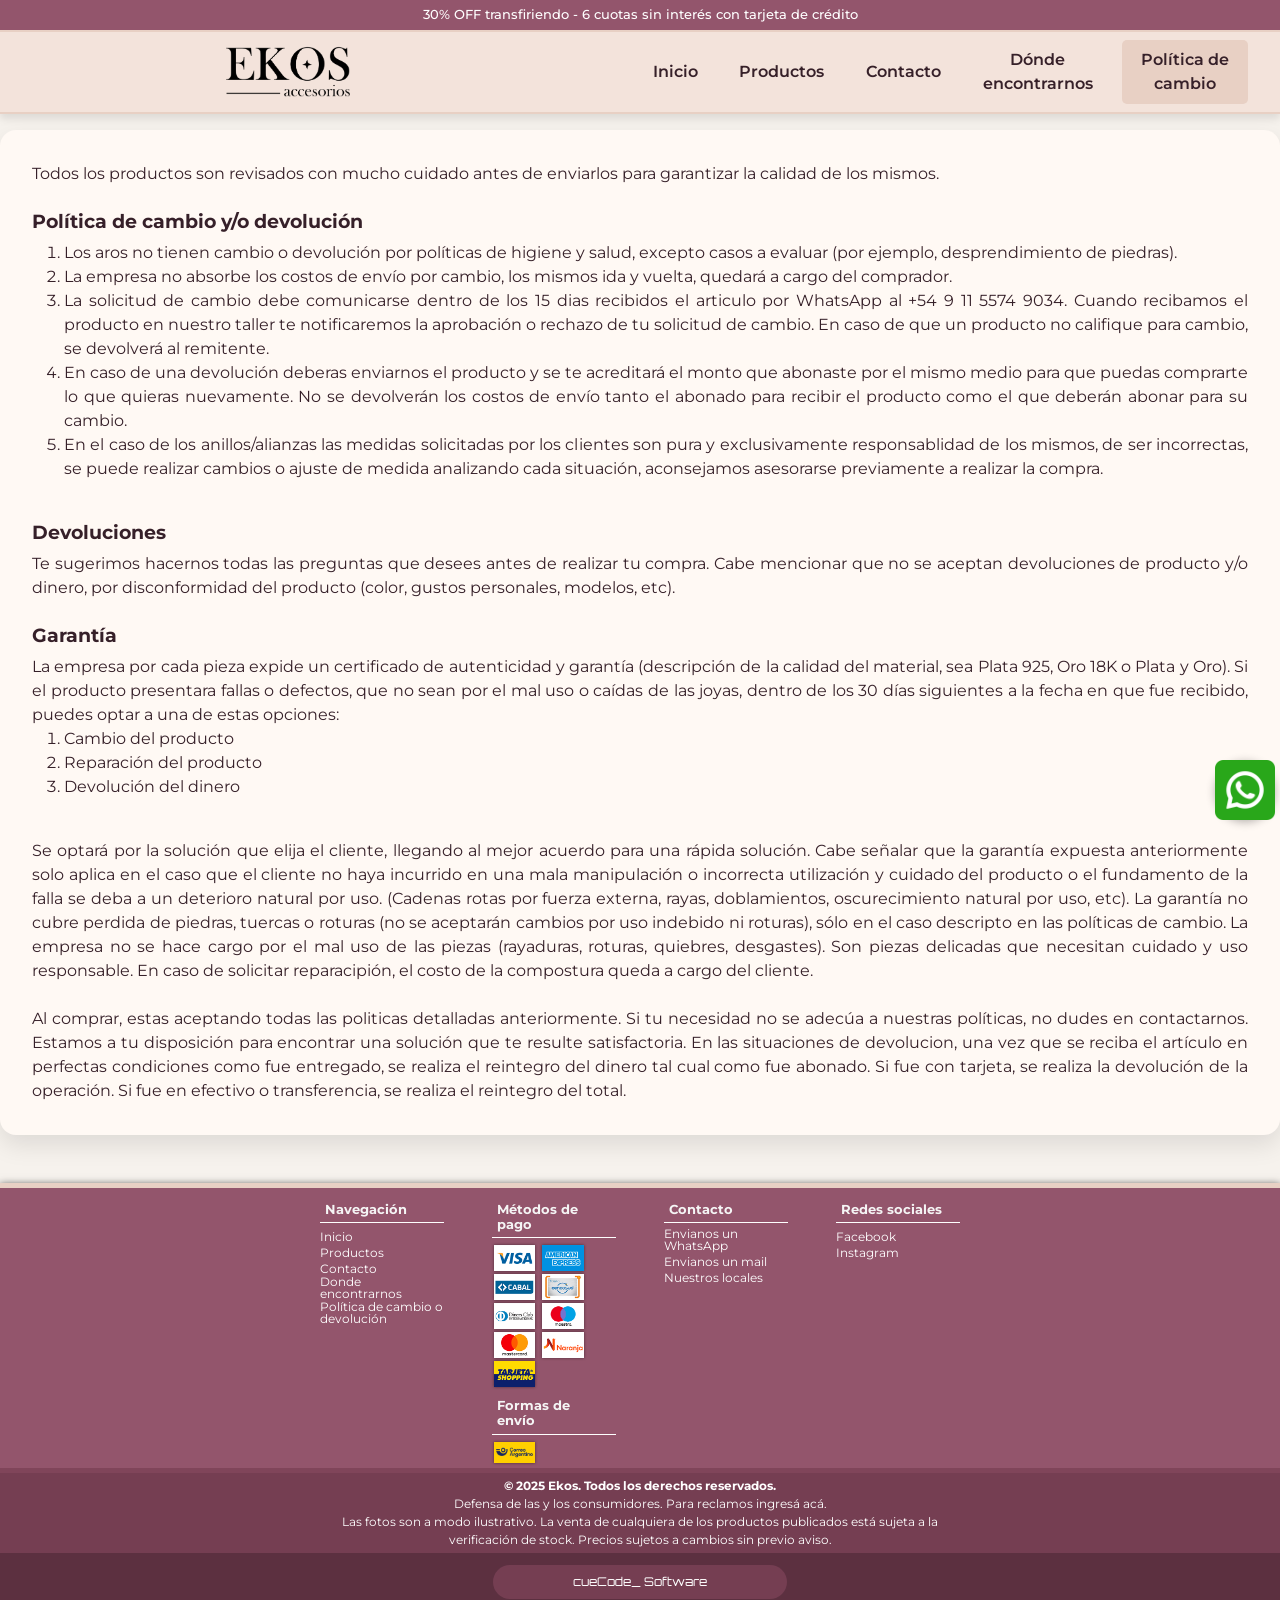
==== commit 9a173c35: "chore | tareas menores" ====
--- a/pages/cambio-dev.html
+++ b/pages/cambio-dev.html
@@ -14,16 +14,21 @@
 		<link href="https://cdn.jsdelivr.net/npm/bootstrap@5.3.6/dist/css/bootstrap.min.css" rel="stylesheet" integrity="sha384-4Q6Gf2aSP4eDXB8Miphtr37CMZZQ5oXLH2yaXMJ2w8e2ZtHTl7GptT4jmndRuHDT" crossorigin="anonymous" />
 		<!-- icono -->
 		<link rel="shortcut icon" href="../multimedia/marca/icono4.png" />
-		<!-- fuentes -->
+		<!-- fuente: montserrat -->
 		<link rel="preconnect" href="https://fonts.googleapis.com" />
 		<link rel="preconnect" href="https://fonts.gstatic.com" crossorigin />
 		<link href="https://fonts.googleapis.com/css2?family=Lexend:wght@100..900&family=Montserrat:ital,wght@0,100..900;1,100..900&display=swap" rel="stylesheet" />
+		<!-- fuente: orbitro -->
+		<link rel="preconnect" href="https://fonts.googleapis.com" />
+		<link rel="preconnect" href="https://fonts.gstatic.com" crossorigin />
+		<link href="https://fonts.googleapis.com/css2?family=Montserrat:ital,wght@0,100..900;1,100..900&family=Orbitron:wght@400..900&family=Zen+Tokyo+Zoo&display=swap" rel="stylesheet" />
 		<!-- .css -->
 		<link rel="stylesheet" href="../styles/style.css" />
 		<title>EKOS - Política de Cambio o Devolución</title>
 	</head>
 	<body>
 		<section class="page-container">
+			<!-- not visible -->
 			<h1 class="sr-only">Ekos Accesorios</h1>
 			<header>
 				<section class="top-bar">
@@ -156,7 +161,7 @@
 					<p>Las fotos son a modo ilustrativo. La venta de cualquiera de los productos publicados está sujeta a la verificación de stock. Precios sujetos a cambios sin previo aviso.</p>
 				</section>
 				<section class="creator">
-					<p>Web desarrollada por Agustin Cuenca.</p>
+					<p>cueCode_ Software</p>
 				</section>
 			</footer>
 		</section>
--- a/styles/style.css
+++ b/styles/style.css
@@ -1,5 +1,6 @@
 body {
-  padding: 0px;
+  padding: 0;
+  margin: 0;
   height: 100%;
   width: 100%;
   font-optical-sizing: auto;
@@ -10,7 +11,7 @@
   display: flex;
   flex-direction: column;
   min-height: 100vh;
-  top: 1rem;
+  top: 0;
 }
 body .page-container::selection {
   background-color: #93556c;
@@ -18,7 +19,7 @@
 }
 body .page-container .content {
   flex: 1;
-  margin-top: 9rem;
+  margin-top: 0;
 }
 body .sr-only {
   position: absolute;
@@ -33,7 +34,6 @@
 body h2,
 body h3,
 body h4 {
-  text-align: center;
   font-weight: bold;
 }
 body h2 {
@@ -45,7 +45,7 @@
 @media (min-width: 1024px) {
   body {
     padding: 0;
-    margin-top: 6.5em;
+    margin-top: 1rem;
   }
   body .page-container {
     top: 0;
@@ -53,25 +53,21 @@
   body .page-container .content {
     margin-top: 0;
   }
-  body h2 {
-    display: block;
-    padding: 1rem;
-    margin: 0;
-    font-size: 1.5rem;
-  }
 }
 
 ::-webkit-scrollbar {
-  width: 7px;
+  width: 9px;
 }
 
 ::-webkit-scrollbar-track {
-  background: #f6f2ed;
+  background: #e8d0c4;
+  border: 1px solid #d6baab;
 }
 
 ::-webkit-scrollbar-thumb {
   background: #93556c;
   transition: background 0.3s ease;
+  border: 1px solid #8c4e63;
 }
 
 ::-webkit-scrollbar-thumb:hover {
@@ -146,7 +142,7 @@
     align-items: center;
     justify-content: center;
     max-width: 1200px;
-    margin: 1rem auto;
+    margin: 0 auto;
     gap: 1rem;
     padding: 0 50px;
   }
@@ -196,7 +192,7 @@
     font-size: 2rem;
     color: white;
     background-color: #e8d0c4;
-    border-radius: 1rem;
+    border-radius: 0.5rem;
     padding: 0;
     transition: background-color 0.3s, transform 0.3s ease;
     box-shadow: 0 2px 8px rgba(0, 0, 0, 0.1);
@@ -530,6 +526,7 @@
   }
   .newsletter label {
     margin-right: 1rem;
+    font-size: 1rem;
   }
   .newsletter input[type=email] {
     font-size: 1rem;
@@ -553,7 +550,7 @@
 }
 
 .categoria {
-  margin: 2rem auto;
+  margin: 1rem auto;
   padding: 0 1rem;
   margin-bottom: 2rem;
 }
@@ -601,15 +598,15 @@
 @media (min-width: 1024px) {
   .categoria {
     margin: 1rem auto;
-    padding: 0.5rem 4rem 4rem 4rem;
+    padding: 2rem 4rem 4rem 4rem;
     max-width: 60rem;
     margin-bottom: 4rem;
-    background-color: #f3e3db;
     border-radius: 15px;
     box-shadow: 0 2px 8px rgba(0, 0, 0, 0.2);
   }
   .categoria h3 {
     font-size: 25px;
+    padding-bottom: 1rem;
   }
   .categoria .galeria-productos {
     grid-template-columns: repeat(auto-fit, minmax(220px, 1fr));
@@ -636,7 +633,7 @@
   align-items: stretch;
   flex-wrap: wrap;
   gap: 2rem;
-  margin: 3rem 1rem;
+  margin: 1rem 1rem;
 }
 .contacto-container .contacto-info,
 .contacto-container .contacto-formulario {
@@ -646,13 +643,22 @@
   background-color: #fff9f4;
   border-radius: 0.5rem;
   box-shadow: 0 5px 15px rgba(0, 0, 0, 0.1);
-}
-.contacto-container .contacto-info,
-.contacto-container .contacto-formulario {
   min-width: 250px;
   max-width: 100%;
   padding: 1rem;
   min-height: 30em;
+}
+.contacto-container .contacto-info h4,
+.contacto-container .contacto-formulario h4 {
+  text-align: center;
+  color: #362029;
+  font-size: 1rem;
+  margin-bottom: 1rem;
+}
+.contacto-container .contacto-info p,
+.contacto-container .contacto-formulario p {
+  text-align: center;
+  font-size: 0.8rem;
 }
 @media (min-width: 768px) {
   .contacto-container {
@@ -664,6 +670,15 @@
     min-width: 280px;
     padding: 1.5rem;
     min-height: 35em;
+  }
+  .contacto-container .contacto-info h4,
+  .contacto-container .contacto-formulario h4 {
+    font-size: 1.2rem;
+    margin-bottom: 1.2rem;
+  }
+  .contacto-container .contacto-info p,
+  .contacto-container .contacto-formulario p {
+    font-size: 0.9rem;
   }
 }
 @media (min-width: 1024px) {
@@ -681,22 +696,26 @@
     box-shadow: 0 10px 25px rgba(0, 0, 0, 0.1);
     min-height: 40em;
   }
-}
-
-.contacto-info h4,
-.contacto-info .contacto-formulario h4 {
-  text-align: center;
-  color: #362029;
-}
-.contacto-info p {
-  text-align: center;
-}
+  .contacto-container .contacto-info h4,
+  .contacto-container .contacto-formulario h4 {
+    font-size: 1.5rem;
+    margin-bottom: 1.5rem;
+  }
+  .contacto-container .contacto-info p,
+  .contacto-container .contacto-formulario p {
+    font-size: 1rem;
+  }
+}
+
 .contacto-info .info-item {
   display: flex;
   align-items: center;
   justify-content: left;
   background-color: white;
   border: 1px solid #ddd;
+  margin-top: 1.5em;
+  border-radius: 0.5rem;
+  padding: 0.5rem;
 }
 .contacto-info .info-item a {
   display: flex;
@@ -717,7 +736,9 @@
   cursor: pointer;
 }
 .contacto-info .info-item img {
+  width: 35px;
   height: auto;
+  margin-right: 0.8rem;
   filter: invert(40%) sepia(15%) saturate(1342%) hue-rotate(286deg) brightness(90%) contrast(86%);
   transition: filter 0.3s ease;
 }
@@ -725,35 +746,10 @@
   filter: invert(30%) sepia(22%) saturate(1080%) hue-rotate(288deg) brightness(95%) contrast(82%);
   cursor: pointer;
 }
-.contacto-info h4,
-.contacto-info .contacto-formulario h4 {
-  font-size: 1rem;
-  margin-bottom: 1rem;
-}
-.contacto-info p {
-  font-size: 0.8rem;
-}
-.contacto-info .info-item {
-  margin-top: 1.5em;
-  border-radius: 0.5rem;
-  padding: 0.5rem;
-}
-.contacto-info .info-item img {
-  width: 35px;
-  margin-right: 0.8rem;
-}
-.contacto-info .info-item p {
-  font-size: 0.8rem;
-}
-@media (min-width: 1024px) {
-  .contacto-info h4,
-  .contacto-info .contacto-formulario h4 {
-    font-size: 1.5rem;
-    margin-bottom: 1.5rem;
-  }
+@media (min-width: 1024px) {
   .contacto-info .info-item {
     margin-top: 2.5em;
-    border-radius: 10px;
+    border-radius: 1rem;
     padding: 1rem;
   }
   .contacto-info .info-item img {
@@ -770,9 +766,11 @@
 .contacto-formulario textarea {
   width: 100%;
   border: 1px solid #ddd;
-  border-radius: 10px;
+  border-radius: 8px;
   transition: border-color 0.3s ease;
   resize: none;
+  padding: 0.3rem;
+  font-size: 0.8rem;
 }
 .contacto-formulario input[type=text]:focus,
 .contacto-formulario input[type=email]:focus,
@@ -785,12 +783,6 @@
   margin: 1rem 0 0.3rem;
   font-weight: 600;
   color: #362029;
-  font-size: 0.8rem;
-}
-.contacto-formulario input[type=text],
-.contacto-formulario input[type=email],
-.contacto-formulario textarea {
-  padding: 0.3rem;
   font-size: 0.8rem;
 }
 .contacto-formulario textarea {
@@ -803,7 +795,7 @@
   font-weight: bold;
   padding: 0.8rem 1.2rem;
   border: none;
-  border-radius: 10px;
+  border-radius: 7px;
   cursor: pointer;
   width: 100%;
   transition: background-color 0.3s ease;
@@ -829,17 +821,15 @@
 
 .local {
   max-width: 100%;
-  margin: 2rem 1rem;
+  margin: 1rem 1rem;
   padding: 1rem;
   border-radius: 20px;
   background-color: #fff9f4;
-  margin-bottom: 2rem;
   box-shadow: 0 10px 25px rgba(0, 0, 0, 0.1);
   font-size: 0.8rem;
   box-sizing: border-box;
 }
 .local h4 {
-  margin-top: 0.5em;
   font-size: 1.2em;
   margin-bottom: 1.5rem;
 }
@@ -890,17 +880,19 @@
   box-shadow: 0 10px 25px rgba(0, 0, 0, 0.1);
   text-align: justify;
   max-width: 100%;
-  margin: 2rem 1rem 0 1rem;
+  margin: 1rem 1rem 1rem 1rem;
   padding: 1rem;
-  margin-bottom: 2rem;
   box-sizing: border-box;
 }
 .politica p,
 .politica li {
   font-size: 0.8rem;
+  margin: 0;
+  padding: 0;
 }
 .politica h4 {
   font-size: 0.9rem;
+  text-align: left;
 }
 @media (min-width: 1024px) {
   .politica {
@@ -908,6 +900,13 @@
     margin: 0 auto;
     padding: 2rem;
     margin-bottom: 3rem;
+  }
+  .politica p,
+  .politica li {
+    font-size: 1rem;
+  }
+  .politica h4 {
+    font-size: 1.2rem;
   }
 }
 
@@ -1032,6 +1031,11 @@
   padding: 0;
   margin: 0;
 }
+header .header-container .desktop-nav ul li {
+  display: flex;
+  justify-content: center;
+  align-items: center;
+}
 header .header-container .desktop-nav ul li a {
   font-weight: 600;
   text-decoration: none;
@@ -1042,6 +1046,7 @@
   font-size: 0.5rem;
   padding: 0.4rem 0.8rem;
   background-color: rgba(232, 208, 196, 0.3);
+  text-align: center;
 }
 header .header-container .desktop-nav ul li a.active {
   background-color: #e8d0c4;
@@ -1258,6 +1263,7 @@
 }
 .deep-footer p {
   margin-bottom: 0;
+  font-size: 0.5rem;
 }
 .deep-footer p b,
 .deep-footer p a {
@@ -1291,6 +1297,7 @@
 }
 
 .creator {
+  font-family: "Orbitron", sans-serif;
   display: flex;
   justify-content: center;
   background-color: #5c3040;
@@ -1299,6 +1306,7 @@
   padding: 0.25rem 0rem 2rem 0rem;
 }
 .creator p {
+  font-family: "Orbitron", sans-serif;
   display: flex;
   justify-content: center;
   background-color: #753e52;
@@ -1320,8 +1328,10 @@
 @media (min-width: 1024px) {
   .creator {
     padding: 0.25rem 0rem 1rem 0rem;
+    font-family: "Orbitron", sans-serif;
   }
   .creator p {
+    font-family: "Orbitron", sans-serif;
     font-size: 0.75rem;
     margin: 0.5rem;
     padding: 0.5rem 5rem;
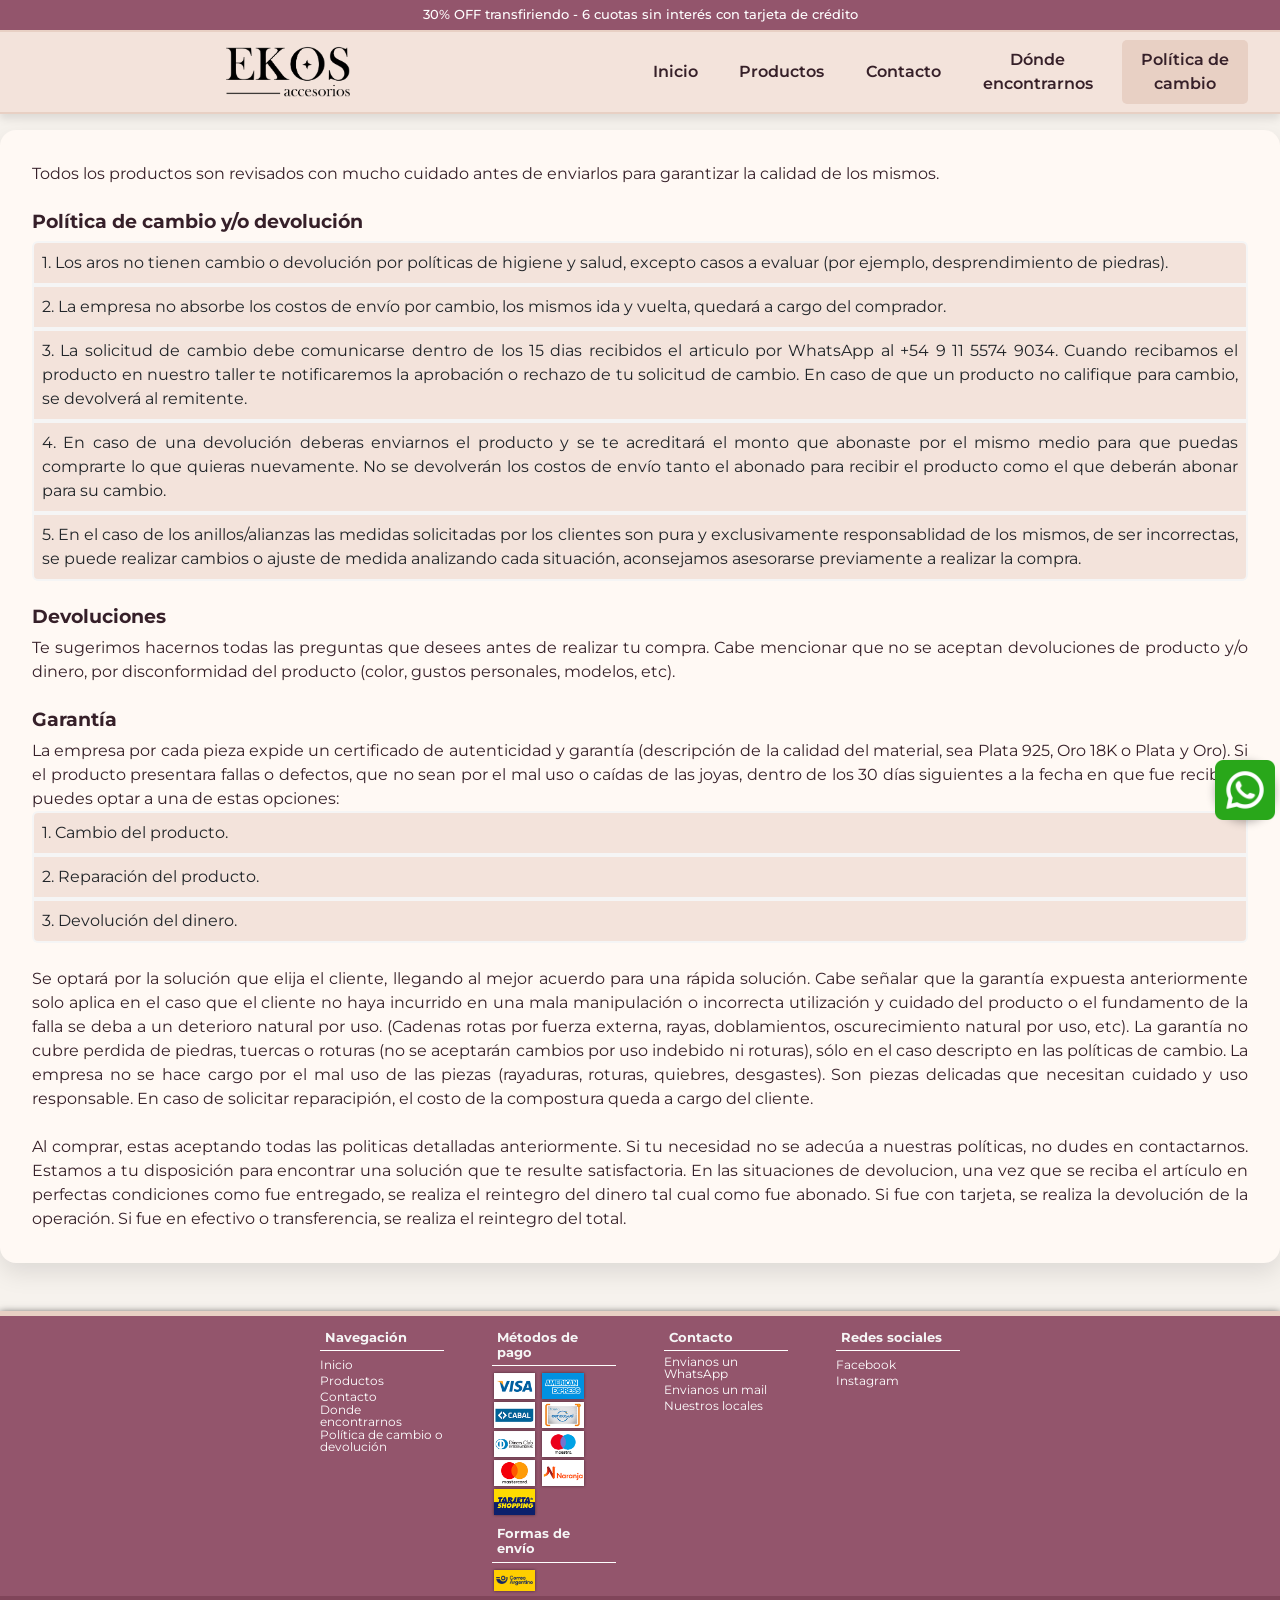
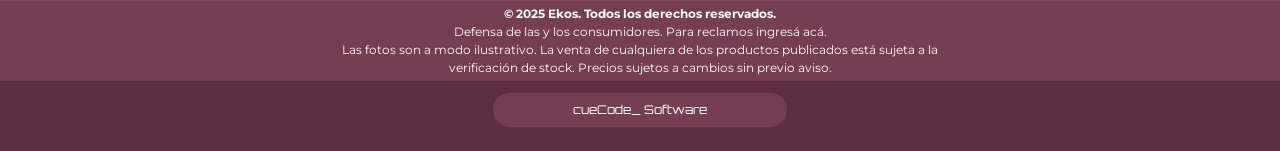
==== commit 224ed367: "feat style | integración aos y tooltips" ====
--- a/pages/cambio-dev.html
+++ b/pages/cambio-dev.html
@@ -12,6 +12,8 @@
 		<meta name="robots" content="index, follow" />
 		<!-- bootstrap -->
 		<link href="https://cdn.jsdelivr.net/npm/bootstrap@5.3.6/dist/css/bootstrap.min.css" rel="stylesheet" integrity="sha384-4Q6Gf2aSP4eDXB8Miphtr37CMZZQ5oXLH2yaXMJ2w8e2ZtHTl7GptT4jmndRuHDT" crossorigin="anonymous" />
+		<!-- aos -->
+		<link href="https://unpkg.com/aos@2.3.1/dist/aos.css" rel="stylesheet" />
 		<!-- icono -->
 		<link rel="shortcut icon" href="../multimedia/marca/icono4.png" />
 		<!-- fuente: montserrat -->
@@ -70,12 +72,12 @@
 					<br />
 
 					<h4>Política de cambio y/o devolución</h4>
-					<ol>
-						<li>Los aros no tienen cambio o devolución por políticas de higiene y salud, excepto casos a evaluar (por ejemplo, desprendimiento de piedras).</li>
-						<li>La empresa no absorbe los costos de envío por cambio, los mismos ida y vuelta, quedará a cargo del comprador.</li>
-						<li>La solicitud de cambio debe comunicarse dentro de los 15 dias recibidos el articulo por WhatsApp al +54 9 11 5574 9034. Cuando recibamos el producto en nuestro taller te notificaremos la aprobación o rechazo de tu solicitud de cambio. En caso de que un producto no califique para cambio, se devolverá al remitente.</li>
-						<li>En caso de una devolución deberas enviarnos el producto y se te acreditará el monto que abonaste por el mismo medio para que puedas comprarte lo que quieras nuevamente. No se devolverán los costos de envío tanto el abonado para recibir el producto como el que deberán abonar para su cambio.</li>
-						<li>En el caso de los anillos/alianzas las medidas solicitadas por los clientes son pura y exclusivamente responsablidad de los mismos, de ser incorrectas, se puede realizar cambios o ajuste de medida analizando cada situación, aconsejamos asesorarse previamente a realizar la compra.</li>
+					<ol class="list-group list-group-numbered">
+						<li class="list-group-item">Los aros no tienen cambio o devolución por políticas de higiene y salud, excepto casos a evaluar (por ejemplo, desprendimiento de piedras).</li>
+						<li class="list-group-item">La empresa no absorbe los costos de envío por cambio, los mismos ida y vuelta, quedará a cargo del comprador.</li>
+						<li class="list-group-item">La solicitud de cambio debe comunicarse dentro de los 15 dias recibidos el articulo por WhatsApp al +54 9 11 5574 9034. Cuando recibamos el producto en nuestro taller te notificaremos la aprobación o rechazo de tu solicitud de cambio. En caso de que un producto no califique para cambio, se devolverá al remitente.</li>
+						<li class="list-group-item">En caso de una devolución deberas enviarnos el producto y se te acreditará el monto que abonaste por el mismo medio para que puedas comprarte lo que quieras nuevamente. No se devolverán los costos de envío tanto el abonado para recibir el producto como el que deberán abonar para su cambio.</li>
+						<li class="list-group-item">En el caso de los anillos/alianzas las medidas solicitadas por los clientes son pura y exclusivamente responsablidad de los mismos, de ser incorrectas, se puede realizar cambios o ajuste de medida analizando cada situación, aconsejamos asesorarse previamente a realizar la compra.</li>
 					</ol>
 					<br />
 
@@ -85,10 +87,10 @@
 
 					<h4>Garantía</h4>
 					<p>La empresa por cada pieza expide un certificado de autenticidad y garantía (descripción de la calidad del material, sea Plata 925, Oro 18K o Plata y Oro). Si el producto presentara fallas o defectos, que no sean por el mal uso o caídas de las joyas, dentro de los 30 días siguientes a la fecha en que fue recibido, puedes optar a una de estas opciones:</p>
-					<ol>
-						<li>Cambio del producto</li>
-						<li>Reparación del producto</li>
-						<li>Devolución del dinero</li>
+					<ol class="list-group list-group-numbered">
+						<li class="list-group-item">Cambio del producto.</li>
+						<li class="list-group-item">Reparación del producto.</li>
+						<li class="list-group-item">Devolución del dinero.</li>
 					</ol>
 
 					<br />
@@ -125,17 +127,17 @@
 					<!-- columna de métodos de pago y formas de envío -->
 					<section class="footer-column">
 						<h3>Métodos de pago</h3>
-						<img src="../multimedia/metodos de pago/visa.png" alt="visa" title="Visa" />
-						<img src="../multimedia/metodos de pago/american-express.png" alt="american express" title="American Express" />
-						<img src="../multimedia/metodos de pago/cabal-png.png" alt="cabal" title="Cabal" />
-						<img src="../multimedia/metodos de pago/cencosud.png" alt="cencosud" title="Cencosud" />
-						<img src="../multimedia/metodos de pago/diners-club.png" alt="diners club" title="Diners Club" />
-						<img src="../multimedia/metodos de pago/maestro.png" alt="maestro" title="Maestro" />
-						<img src="../multimedia/metodos de pago/mastercard.png" alt="mastercard" title="Mastercard" />
-						<img src="../multimedia/metodos de pago/naranja.png" alt="naranja" title="Naranja" />
-						<img src="../multimedia/metodos de pago/tarjeta-shopping.png" alt="tarjeta shopping" title="Tarjeta Shopping" />
+						<img src="../multimedia/metodos de pago/visa.png" alt="visa" title="Visa" data-bs-toggle="tooltip" data-bs-custom-class="custom-tooltip" />
+						<img src="../multimedia/metodos de pago/american-express.png" alt="american express" title="American Express" data-bs-toggle="tooltip" data-bs-custom-class="custom-tooltip" />
+						<img src="../multimedia/metodos de pago/cabal-png.png" alt="cabal" title="Cabal" data-bs-toggle="tooltip" data-bs-custom-class="custom-tooltip" />
+						<img src="../multimedia/metodos de pago/cencosud.png" alt="cencosud" title="Cencosud" data-bs-toggle="tooltip" data-bs-custom-class="custom-tooltip" />
+						<img src="../multimedia/metodos de pago/diners-club.png" alt="diners club" title="Diners Club" data-bs-toggle="tooltip" data-bs-custom-class="custom-tooltip" />
+						<img src="../multimedia/metodos de pago/maestro.png" alt="maestro" title="Maestro" data-bs-toggle="tooltip" data-bs-custom-class="custom-tooltip" />
+						<img src="../multimedia/metodos de pago/mastercard.png" alt="mastercard" title="Mastercard" data-bs-toggle="tooltip" data-bs-custom-class="custom-tooltip" />
+						<img src="../multimedia/metodos de pago/naranja.png" alt="naranja" title="Naranja" data-bs-toggle="tooltip" data-bs-custom-class="custom-tooltip" />
+						<img src="../multimedia/metodos de pago/tarjeta-shopping.png" alt="tarjeta shopping" title="Tarjeta Shopping" data-bs-toggle="tooltip" data-bs-custom-class="custom-tooltip" />
 						<h3>Formas de envío</h3>
-						<img src="../multimedia/formas de envio/correo-argentino.png" alt="correo argentino" title="Correo Argentino" />
+						<img src="../multimedia/formas de envio/correo-argentino.png" alt="correo argentino" title="Correo Argentino" data-bs-toggle="tooltip" data-bs-custom-class="custom-tooltip" />
 					</section>
 					<!-- columna de contacto -->
 					<section class="footer-column">
@@ -167,5 +169,9 @@
 		</section>
 		<script src="../scripts/main.js"></script>
 		<script src="https://cdn.jsdelivr.net/npm/bootstrap@5.3.6/dist/js/bootstrap.bundle.min.js" integrity="sha384-j1CDi7MgGQ12Z7Qab0qlWQ/Qqz24Gc6BM0thvEMVjHnfYGF0rmFCozFSxQBxwHKO" crossorigin="anonymous"></script>
+		<script src="https://unpkg.com/aos@2.3.1/dist/aos.js"></script>
+		<script>
+			AOS.init();
+		</script>
 	</body>
 </html>
--- a/styles/style.css
+++ b/styles/style.css
@@ -132,9 +132,11 @@
   height: auto;
   object-fit: cover;
   flex-shrink: 0;
+  pointer-events: none;
 }
 .carousel-wrapper .image-track img {
   max-height: 20rem;
+  pointer-events: none;
 }
 @media (min-width: 1024px) {
   .carousel-wrapper {
@@ -557,6 +559,7 @@
 .categoria h3 {
   font-size: 0.8rem;
   text-align: left;
+  margin-bottom: 0.5rem;
 }
 .categoria .galeria-productos {
   display: grid;
@@ -606,7 +609,7 @@
   }
   .categoria h3 {
     font-size: 25px;
-    padding-bottom: 1rem;
+    margin-bottom: 1rem;
   }
   .categoria .galeria-productos {
     grid-template-columns: repeat(auto-fit, minmax(220px, 1fr));
@@ -893,6 +896,12 @@
 .politica h4 {
   font-size: 0.9rem;
   text-align: left;
+}
+.politica .list-group-item {
+  list-style-type: decimal;
+  padding: 0.5rem;
+  background-color: #f3e3db;
+  border: 2px solid #f5f5f5;
 }
 @media (min-width: 1024px) {
   .politica {
@@ -1346,4 +1355,9 @@
   font-size: 16px;
 }
 
+.custom-tooltip {
+  --bs-tooltip-bg: #ffffff;
+  --bs-tooltip-color: black;
+}
+
 /*# sourceMappingURL=style.css.map */
